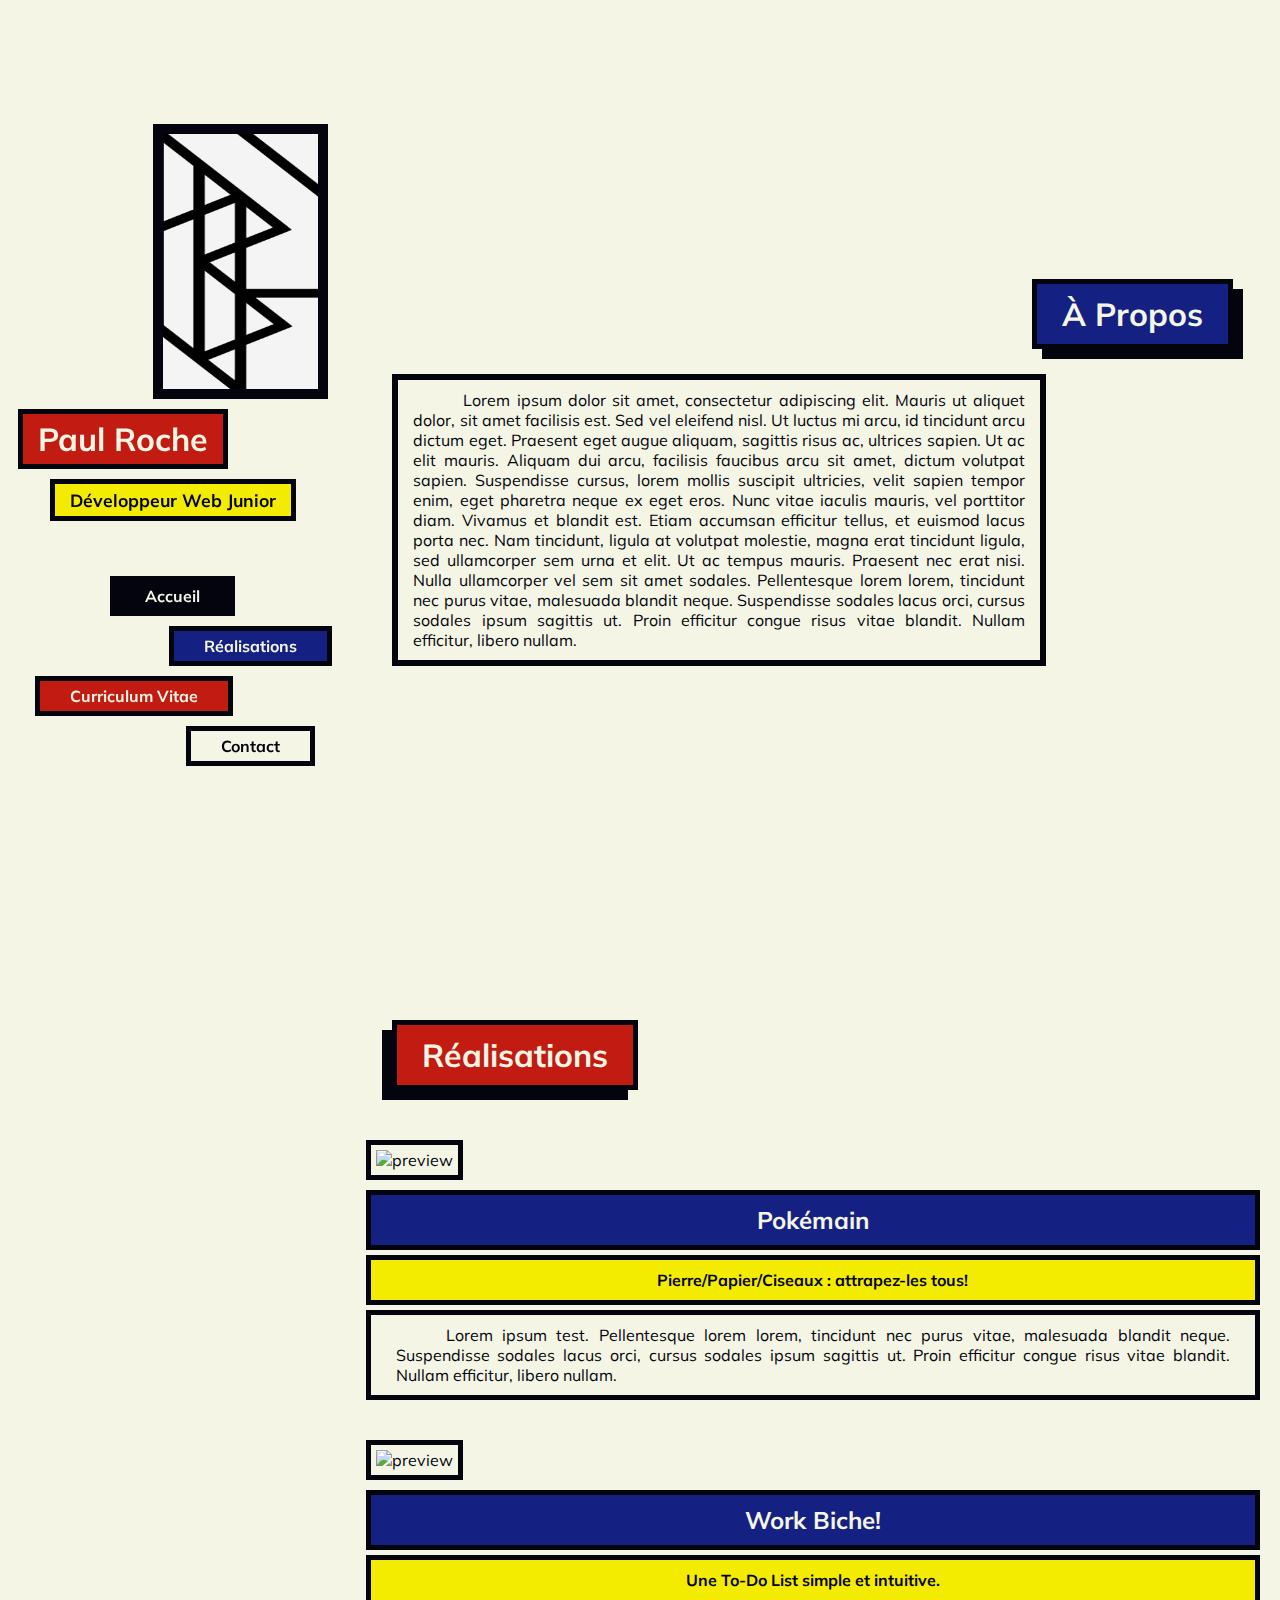
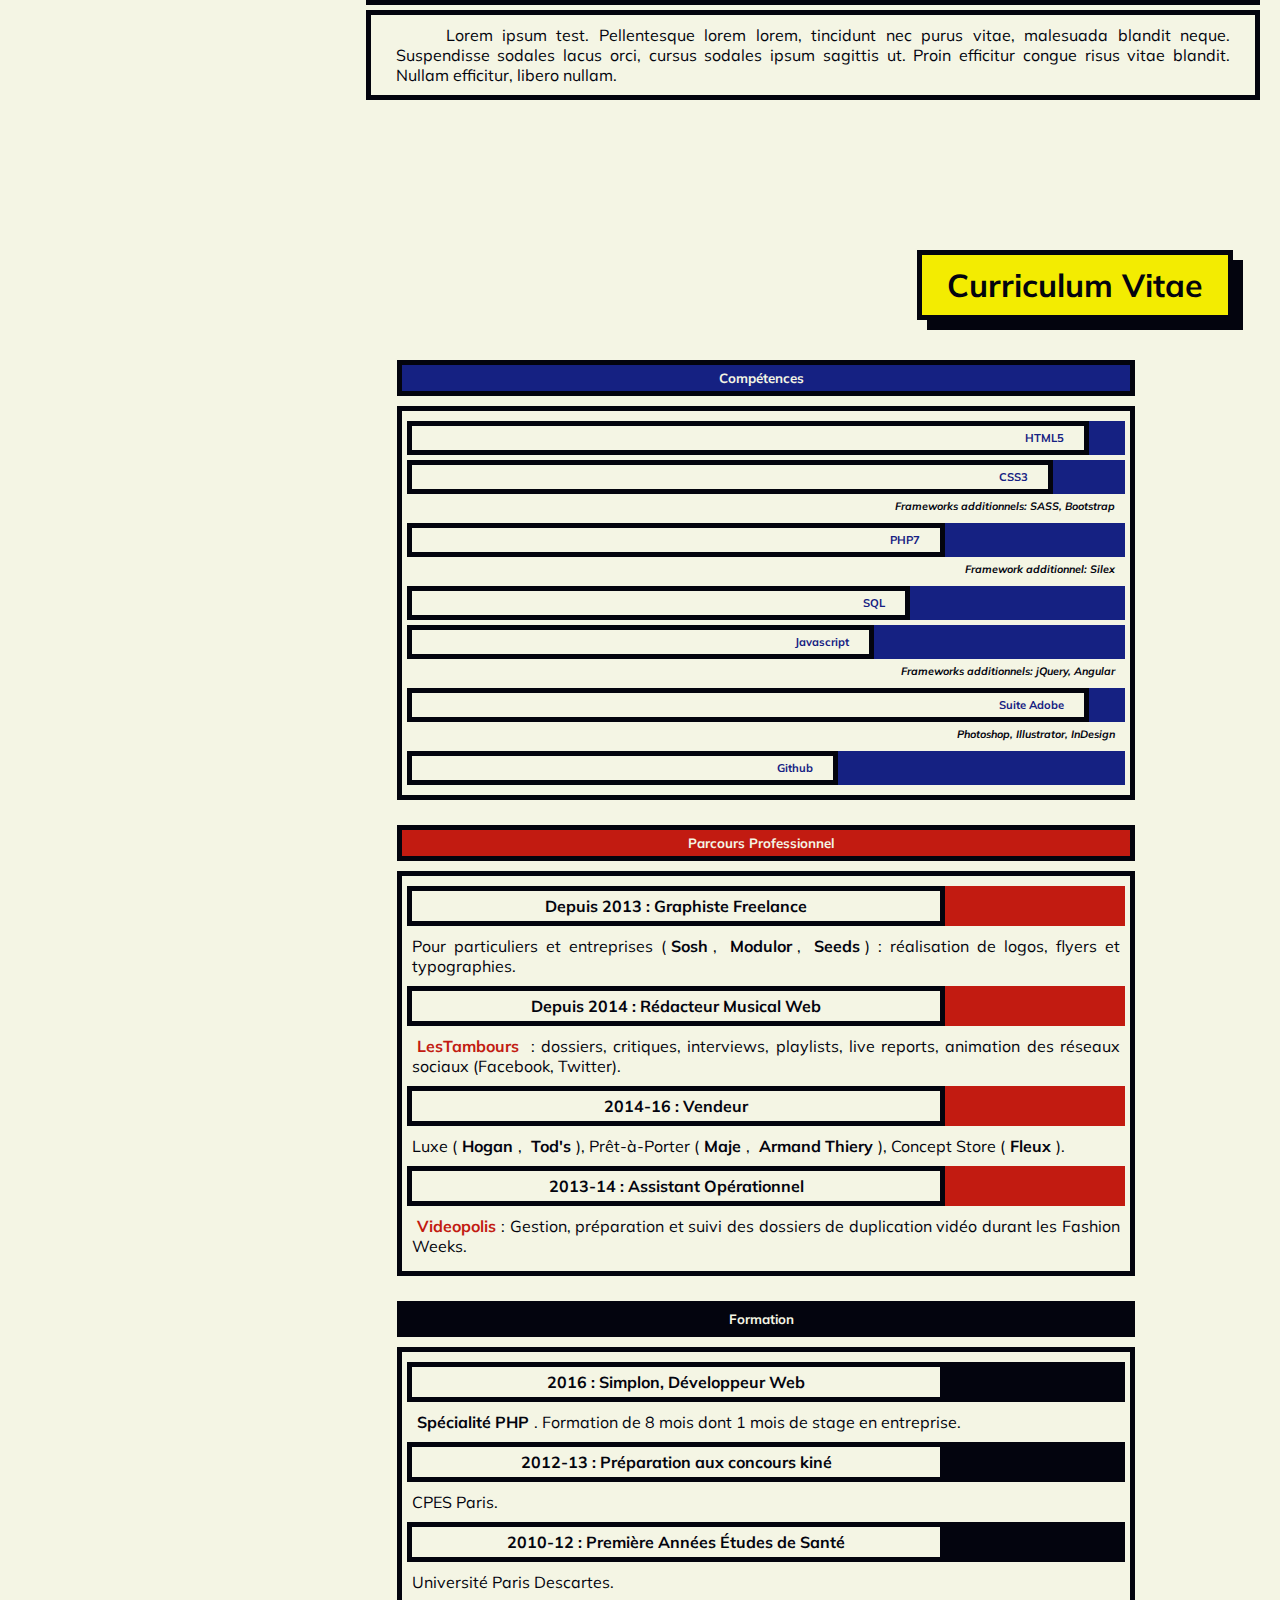
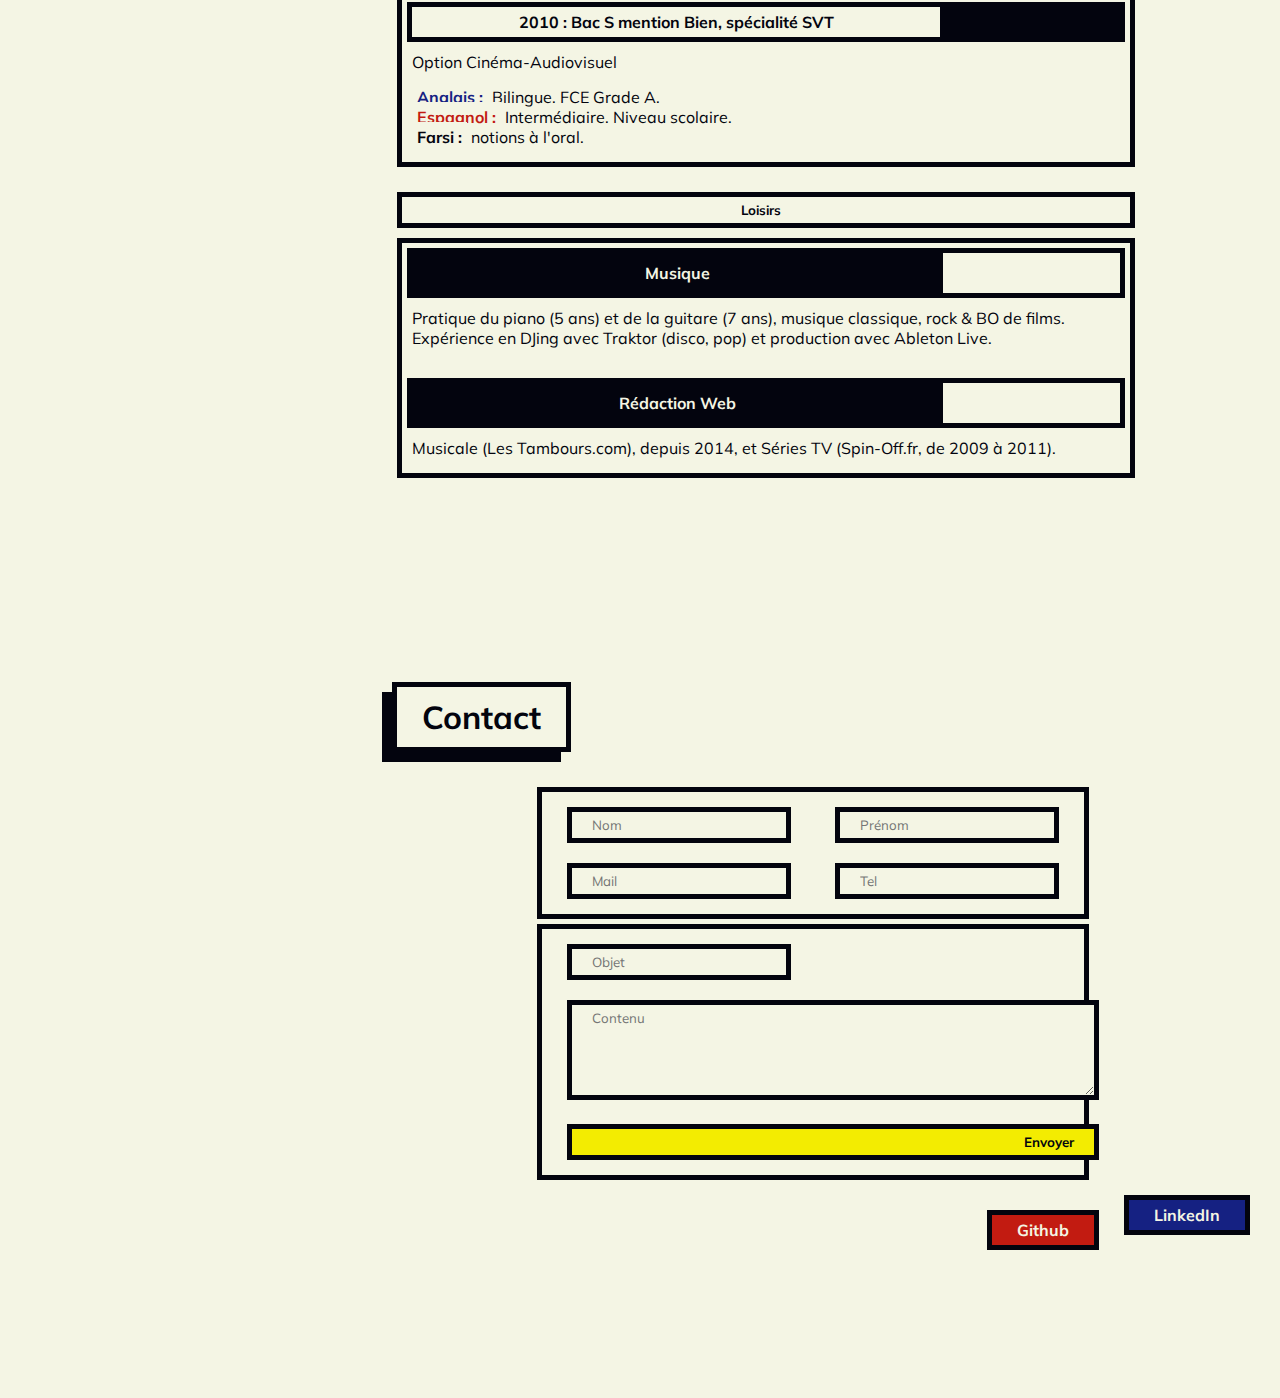
==== maquette.html @ a8075737 "maquette" ====
<!doctype html>
<html ng-app="">
<head>
  <meta charset="utf-8">
  <meta name="viewport" content="width=device-width, initial-scale=1.0">
  <title>Paul Roche - Développeur Web Junior</title>
  <link rel="stylesheet" type="text/css" href="style.css">
  <link href="https://fonts.googleapis.com/css?family=Muli" rel="stylesheet">
  <script src="https://ajax.googleapis.com/ajax/libs/angularjs/1.4.8/angular.min.js"></script>
  <script src="https://use.fontawesome.com/acd6178220.js"></script>
</head>

<body>
  <nav>
    <img src="logoplaceholder.jpg">
    <h1>Paul Roche</h1>
    <h2>Développeur Web Junior</h2>
    <ul>
      <li><a href="#edito">Accueil</a></li>
      <li><a href="#realisations">Réalisations</a></li>
      <li><a href="#cv">Curriculum Vitae</a></li>
      <li><a href="#contact">Contact</a></li>
    </ul>
    <ul id="mobile">
      <li ng-click="menu=!menu">Menu</li>
      <li ng-show="menu" ng-click="menu=!menu"><a href="#edito">Accueil</a></li>
      <li ng-show="menu" ng-click="menu=!menu"><a href="#realisations">Réalisations</a></li>
      <li ng-show="menu" ng-click="menu=!menu"><a href="#cv">Curriculum Vitae</a></li>
      <li ng-show="menu" ng-click="menu=!menu"><a href="#contact">Contact</a></li>
    </ul>
  </nav>

  <div id="edito">
    <h1>À Propos</h1>
    <p>
      Lorem ipsum dolor sit amet, consectetur adipiscing elit. Mauris ut aliquet dolor, sit amet facilisis est. Sed vel eleifend nisl. Ut luctus mi arcu, id tincidunt arcu dictum eget. Praesent eget augue aliquam, sagittis risus ac, ultrices sapien. Ut ac elit mauris. Aliquam dui arcu, facilisis faucibus arcu sit amet, dictum volutpat sapien. Suspendisse cursus, lorem mollis suscipit ultricies, velit sapien tempor enim, eget pharetra neque ex eget eros. Nunc vitae iaculis mauris, vel porttitor diam. Vivamus et blandit est. Etiam accumsan efficitur tellus, et euismod lacus porta nec. Nam tincidunt, ligula at volutpat molestie, magna erat tincidunt ligula, sed ullamcorper sem urna et elit. Ut ac tempus mauris. Praesent nec erat nisi. Nulla ullamcorper vel sem sit amet sodales. Pellentesque lorem lorem, tincidunt nec purus vitae, malesuada blandit neque. Suspendisse sodales lacus orci, cursus sodales ipsum sagittis ut. Proin efficitur congue risus vitae blandit. Nullam efficitur, libero nullam.
    </p>
  </div>

  <div id="realisations">
    <h1>Réalisations</h1>
    <section>
      <article ng-click="pokemain=!pokemain">
        <img src="../pokemain/gallery/logo.png" alt="preview">
        <h2>Pokémain</h2>
        <h4>Pierre/Papier/Ciseaux : attrapez-les tous!</h4>
        <p ng-show="pokemain">Lorem ipsum test. Pellentesque lorem lorem, tincidunt nec purus vitae, malesuada blandit neque. Suspendisse sodales lacus orci, cursus sodales ipsum sagittis ut. Proin efficitur congue risus vitae blandit. Nullam efficitur, libero nullam.</p>
      </article>
      <article ng-click="workbiche=!workbiche">
        <img src="../workbiche/style/logo.png" alt="preview">
        <h2>Work Biche!</h2>
        <h4>Une To-Do List simple et intuitive.</h4>
        <p ng-show="workbiche">Lorem ipsum test. Pellentesque lorem lorem, tincidunt nec purus vitae, malesuada blandit neque. Suspendisse sodales lacus orci, cursus sodales ipsum sagittis ut. Proin efficitur congue risus vitae blandit. Nullam efficitur, libero nullam.</p>
      </article>
    </section>
  </div>

  <div id="cv">
    <h1>Curriculum Vitae</h1>
    <section>
      <article id="competences">
        <button class="accordéon" ng-click="comp=!comp">
          Compétences <i class="fa fa-chevron-circle-down" aria-hidden="true"></i>
        </button>
        <div class="content" ng-show="comp">

          <div class="back"><p style="width:95%">HTML5</p></div>
          <div class="back"><p style="width:90%">CSS3</p></div>
          <h6><i>Frameworks additionnels: SASS, Bootstrap</i></h6>
          <div class="back"><p style="width:75%">PHP7</p></div>
          <h6><i>Framework additionnel: Silex</i></h6>
          <div class="back"><p style="width:70%">SQL</p></div>
          <div class="back"><p style="width:65%">Javascript</p></div>
          <h6><i>Frameworks additionnels: jQuery, Angular</i></h6>
          <div class="back"><p style="width:95%">Suite Adobe</p></div>
          <h6><i>Photoshop, Illustrator, InDesign</i></h6>
          <div class="back"><p style="width:60%">Github</p></div>

          <ul>
            <li>Maîtrise des tags et leur utilisation appropriée</li>
            <li>Gestion et mise en relation de bases de données</li>
            <li>Réalisation de mini jeux vidéos en Javascript</li>
            <li>Gestion des cookies et sessions</li>
            <li>Mise en place d'un CMS</li>
            <li>Design graphique : réalisation de logos et typographies</li>
            <li>Mise en place et suivi d'un cahier des charges</li>
          </ul>

        </div>
      </article>

      <article id="professionnel">
        <button class="accordéon" ng-click="parcpro=!parcpro">
          Parcours Professionnel <i class="fa fa-chevron-circle-down" aria-hidden="true"></i>
        </button>
        <div class="content" ng-show="parcpro">
          <div class="back"><h4>Depuis 2013 : Graphiste Freelance</h4></div>
          <p>Pour particuliers et entreprises (<b>Sosh</b>, <b>Modulor</b>, <b>Seeds</b>) : réalisation de logos, flyers et typographies.</p>
          <div class="back"><h4>Depuis 2014 : Rédacteur Musical Web</h4></div>
          <p><a>LesTambours</a> : dossiers, critiques, interviews, playlists, live reports, animation des réseaux sociaux (Facebook, Twitter).</p>
          <div class="back"><h4>2014-16 : Vendeur</h4></div>
          <p>Luxe (<b>Hogan</b>, <b>Tod's</b>), Prêt-à-Porter (<b>Maje</b>, <b>Armand Thiery</b>), Concept Store (<b>Fleux</b>).</p>
          <div class="back"><h4>2013-14 : Assistant Opérationnel</h4></div>
          <p><a>Videopolis</a>: Gestion, préparation et suivi des dossiers de duplication vidéo durant les Fashion Weeks.</p>
        </div>
      </article>

      <article id="formation">
        <button class="accordéon" ng-click="formation=!formation">
          Formation <i class="fa fa-chevron-circle-down" aria-hidden="true"></i>
        </button>
        <div class="content" ng-show="formation">
          <div class="back"><h4>2016 : Simplon, Développeur Web</h4></div>
          <p><b>Spécialité PHP</b>. Formation de 8 mois dont 1 mois de stage en entreprise.</p>
          <div class="back"><h4>2012-13 : Préparation aux concours kiné</h4></div>
          <p>CPES Paris.</p>
          <div class="back"><h4>2010-12 : Première Années Études de Santé</h4></div>
          <p>Université Paris Descartes.</p>
          <div class="back"><h4>2010 : Bac S mention Bien, spécialité SVT</h4></div>
          <p>Option Cinéma-Audiovisuel</p>

          <p>
            <b>Anglais :</b> Bilingue. FCE Grade A.</br>
            <b>Espagnol :</b> Intermédiaire. Niveau scolaire.</br>
            <b>Farsi :</b> notions à l'oral.
          </p>
        </div>
      </article>

      <article id="loisirs">
        <button class="accordéon" ng-click="divers=!divers">
          Loisirs <i class="fa fa-chevron-circle-down" aria-hidden="true"></i>
        </button>
        <div class="content" ng-show="divers">
          <div class="back"><h4>Musique</h4></div>
            <p>Pratique du piano (5 ans) et de la guitare (7 ans), musique classique, rock & BO de films. <br> Expérience en DJing avec Traktor (disco, pop) et production avec Ableton Live.</p>
          <br>
          <div class="back"><h4>Rédaction Web</h4></div>
            <p>Musicale (Les Tambours.com), depuis 2014, et Séries TV (Spin-Off.fr, de 2009 à 2011).</p>
        </div>
      </article>
    </section>
  </div>

  <div id="contact">
    <h1>Contact</h1>
    <form action="mailto:paulbh.roche@gmail.com" method="post">
      <fieldset>
        <input type="text" name="nom" placeholder="Nom">
        <input type="text" name="prenom" placeholder="Prénom">
        <br>
        <input type="text" name="mail" placeholder="Mail">
        <input type="text" name="tel" placeholder="Tel">
      </fieldset>
      <fieldset>
        <input type="text" name="objet" placeholder="Objet">
        <br>
        <textarea name="contenu" placeholder="Contenu" rows="5" required></textarea>
        <input type="submit" name="send" value="Envoyer">
      </fieldset>
    </form>
    <ul>
      <li><a href="https://github.com/paulbhr">Github</a></li>
      <li><a href="https://www.linkedin.com/in/paul-roche-a74265142/">LinkedIn</a></li>
    </ul>
  </div>
</body>
</html>
---- style.css ----
/* COLORS */
/* MAIN SETTINGS */
* {
  margin: 0;
  padding: 0;
  box-sizing: border-box;
  font-family: 'Muli', sans-serif;
  color: #03040E;
  text-align: justify;
  cursor: default; }

html {
  width: 100%;
  height: 100%; }

body {
  width: 100%;
  height: 100%;
  background: #F4F5E4; }

a {
  text-decoration: none;
  cursor: pointer; }

nav {
  position: fixed;
  height: 100%;
  width: 25%;
  display: flex;
  flex-direction: column;
  justify-content: center;
  align-items: center;
  text-align: justify;
  padding: 5px;
  margin-left: 1%; }
  nav * {
    border: 5px solid #03040E;
    margin: 5px 0px;
    padding: 5px 10px; }
  nav a {
    text-decoration: none;
    background: none;
    border: none;
    color: inherit;
    font-weight: bold; }
  nav img {
    height: 275px;
    width: 175px;
    padding: 0;
    margin-top: 0;
    margin-left: auto;
    border: 10px solid; }
  nav h1, nav h2 {
    text-align: center;
    padding: 5px 15px; }
  nav h1 {
    background: #C21B11;
    color: #F4F5E4;
    margin-right: auto; }
  nav h2 {
    background: #F3EC01;
    color: #03040E;
    font-size: 1.1em;
    margin-bottom: 50px; }
  nav ul {
    width: 100%;
    list-style: none;
    background: none;
    border: none;
    padding: 0;
    margin: 0;
    display: flex;
    flex-direction: column;
    align-items: center;
    justify-content: center;
    margin-bottom: 5px; }
    nav ul li {
      cursor: pointer;
      padding: 5px 20px; }
    nav ul li:hover {
      box-shadow: -5px 5px #03040E;
      transition: 0.1s; }
    nav ul li:nth-of-type(4n+1) {
      background: #03040E;
      color: #F4F5E4;
      margin-left: auto;
      margin-right: auto; }
    nav ul li:nth-of-type(4n+2) {
      background: #152182;
      color: #F4F5E4;
      margin-left: 50%; }
    nav ul li:nth-of-type(4n+3) {
      background: #C21B11;
      color: #F4F5E4;
      margin-right: 25%; }
    nav ul li:nth-of-type(4n+4) {
      background: #F4F5E4;
      color: #03040E;
      margin-left: 50%; }
  nav #mobile {
    display: none; }

div {
  min-height: 100%;
  margin-left: 27%; }
  div * {
    background: #F4F5E4;
    border: 5px solid #03040E;
    margin: 5px 0px;
    padding: 5px; }
  div h1 {
    margin-top: 50px; }

#edito {
  display: flex;
  flex-direction: column;
  justify-content: center;
  align-items: center;
  flex-wrap: wrap; }
  #edito h1 {
    margin-right: 5%;
    margin-left: auto;
    margin-bottom: 20px;
    padding: 10px 25px;
    background: #152182;
    color: #F4F5E4;
    box-shadow: 10px 10px #03040E; }
  #edito p {
    margin-right: 25%;
    margin-left: 5%;
    padding: 10px 15px;
    border: 6px solid #03040E;
    text-indent: 50px; }

#realisations {
  display: flex;
  flex-direction: column;
  justify-content: center;
  align-items: center;
  flex-wrap: wrap; }
  #realisations h1 {
    margin-left: 5%;
    margin-right: auto;
    padding: 10px 25px;
    background: #C21B11;
    color: #F4F5E4;
    margin-bottom: 20px;
    box-shadow: -10px 10px #03040E; }
  #realisations section {
    display: flex;
    flex-wrap: wrap;
    justify-content: space-between;
    border: none;
    padding: none; }
  #realisations article {
    border: none;
    padding: 10px 15px; }
    #realisations article * {
      cursor: pointer; }
    #realisations article h2 {
      padding: 10px 25px;
      background: #152182;
      color: #F4F5E4;
      text-align: center; }
    #realisations article h4 {
      padding: 10px 15px;
      background: #F3EC01;
      text-align: center; }
    #realisations article img {
      height: 200px;
      width: 100%;
      object-fit: contain; }
    #realisations article p {
      padding: 10px 25px;
      text-indent: 50px; }

#cv {
  display: flex;
  flex-direction: column;
  justify-content: center;
  flex-wrap: wrap; }
  #cv h1 {
    text-align: center;
    margin-left: auto;
    margin-right: 5%;
    padding: 10px 25px;
    background: #F3EC01;
    margin-bottom: 20px;
    box-shadow: 10px 10px #03040E; }
  #cv section {
    margin-left: 5%;
    margin-right: 15%;
    padding: 0;
    border: none; }
    #cv section article {
      display: flex;
      flex-direction: column;
      text-align: justify;
      border: none; }
      #cv section article div {
        min-height: 0; }
        #cv section article div * {
          border: none; }
      #cv section article .back {
        margin: 0;
        padding: 0;
        background: #152182;
        border: none; }
        #cv section article .back p {
          text-align: right;
          padding-right: 20px;
          border: 5px solid #03040E;
          font-size: 0.7em;
          color: #152182;
          font-weight: bold; }
      #cv section article ul {
        display: none; }
      #cv section article h6 {
        text-align: right;
        margin-top: 0;
        padding-top: 0; }
      #cv section article button {
        text-align: center;
        font-weight: bold;
        cursor: pointer; }
        #cv section article button i {
          border: none;
          background: inherit;
          color: inherit; }
    #cv section #competences button {
      background: #152182;
      color: #F4F5E4; }
    #cv section #professionnel button {
      background: #C21B11;
      color: #F4F5E4; }
    #cv section #professionnel h4 {
      border: 5px solid #03040E;
      width: 75%;
      text-align: center;
      background: #F4F5E4;
      color: #03040E; }
    #cv section #professionnel .back {
      width: 100%;
      background: #C21B11; }
    #cv section #professionnel a {
      color: #C21B11;
      font-weight: bold; }
    #cv section #formation button {
      background: #03040E;
      color: #F4F5E4; }
    #cv section #formation h4 {
      border: 5px solid #03040E;
      width: 75%;
      text-align: center;
      background: #F4F5E4;
      color: #03040E; }
    #cv section #formation .back {
      width: 100%;
      background: #03040E; }
    #cv section #formation p:last-of-type b:nth-of-type(1) {
      color: #152182; }
    #cv section #formation p:last-of-type b:nth-of-type(2) {
      color: #C21B11; }
    #cv section #loisirs h4 {
      border: 5px solid #03040E;
      width: 75%;
      text-align: center;
      background: #03040E;
      color: #F4F5E4;
      margin-top: 0;
      margin-bottom: 0; }
    #cv section #loisirs .back {
      border: 5px solid #03040E;
      padding-top: 0;
      padding-bottom: 0;
      width: 100%;
      background: #F4F5E4; }

#contact {
  display: flex;
  flex-direction: column;
  justify-content: center;
  align-items: center;
  flex-wrap: wrap; }
  #contact h1 {
    margin-left: 5%;
    margin-right: auto;
    margin-bottom: 20px;
    padding: 10px 25px;
    border: 5px solid #03040E;
    box-shadow: -10px 10px #03040E; }
  #contact form {
    border: none;
    margin-left: 5%;
    margin-right: 5%; }
    #contact form input {
      cursor: text; }
    #contact form fieldset * {
      margin: 10px 20px;
      padding: 5px 20px; }
    #contact form fieldset:last-of-type textarea {
      width: 100%;
      box-shadow: none;
      cursor: text; }
    #contact form fieldset:last-of-type textarea:hover {
      box-shadow: 5px 5px #03040E;
      transition: 0.1s; }
    #contact form fieldset:last-of-type input:last-of-type {
      width: 100%;
      text-align: right;
      font-weight: bold;
      background: #F3EC01;
      cursor: pointer; }
    #contact form input:hover {
      box-shadow: 5px 5px #03040E;
      transition: 0.1s; }
  #contact ul {
    align-self: flex-end;
    border: none; }
    #contact ul li {
      display: inline;
      cursor: pointer;
      padding: 5px 20px; }
      #contact ul li a {
        border: none;
        background: inherit;
        color: inherit;
        font-weight: bold; }
    #contact ul li:hover {
      box-shadow: -5px 5px #03040E;
      transition: 0.1s; }
    #contact ul li:first-of-type {
      margin-right: 25px;
      float: left;
      color: #F4F5E4;
      background: #C21B11; }
    #contact ul li:last-of-type {
      margin-right: 25px;
      color: #F4F5E4;
      background: #152182; }

@media all and (orientation: portrait) {
  * {
    max-width: 100%; }

  nav {
    position: static;
    width: auto;
    height: 100%;
    margin-right: 5%;
    margin-left: 5%;
    justify-content: flex-end;
    margin-bottom: 50px; }
    nav ul:first-of-type {
      display: none; }
    nav #mobile {
      display: block;
      position: fixed;
      top: 0;
      left: 0;
      max-width: 100%; }
      nav #mobile li {
        font-weight: bold;
        align-self: stretch;
        margin-top: 0;
        margin-bottom: 5px;
        padding: 5px;
        text-align: center;
        border: 5px solid #03040E; }
      nav #mobile li:nth-of-type(4n+1) {
        margin-left: 0;
        margin-right: 0; }
      nav #mobile li:nth-of-type(4n+2) {
        margin-left: 0;
        margin-right: 0; }
      nav #mobile li:nth-of-type(4n+3) {
        margin-left: 0;
        margin-right: 0; }
      nav #mobile li:nth-of-type(4n+4) {
        margin-left: 0;
        margin-right: 0; }

  div {
    margin-left: 0; }

  #edito p {
    margin-right: 5%; }

  #edito {
    margin-bottom: 50px; }

  #realisations article {
    width: 100%; } }

/*# sourceMappingURL=style.css.map */
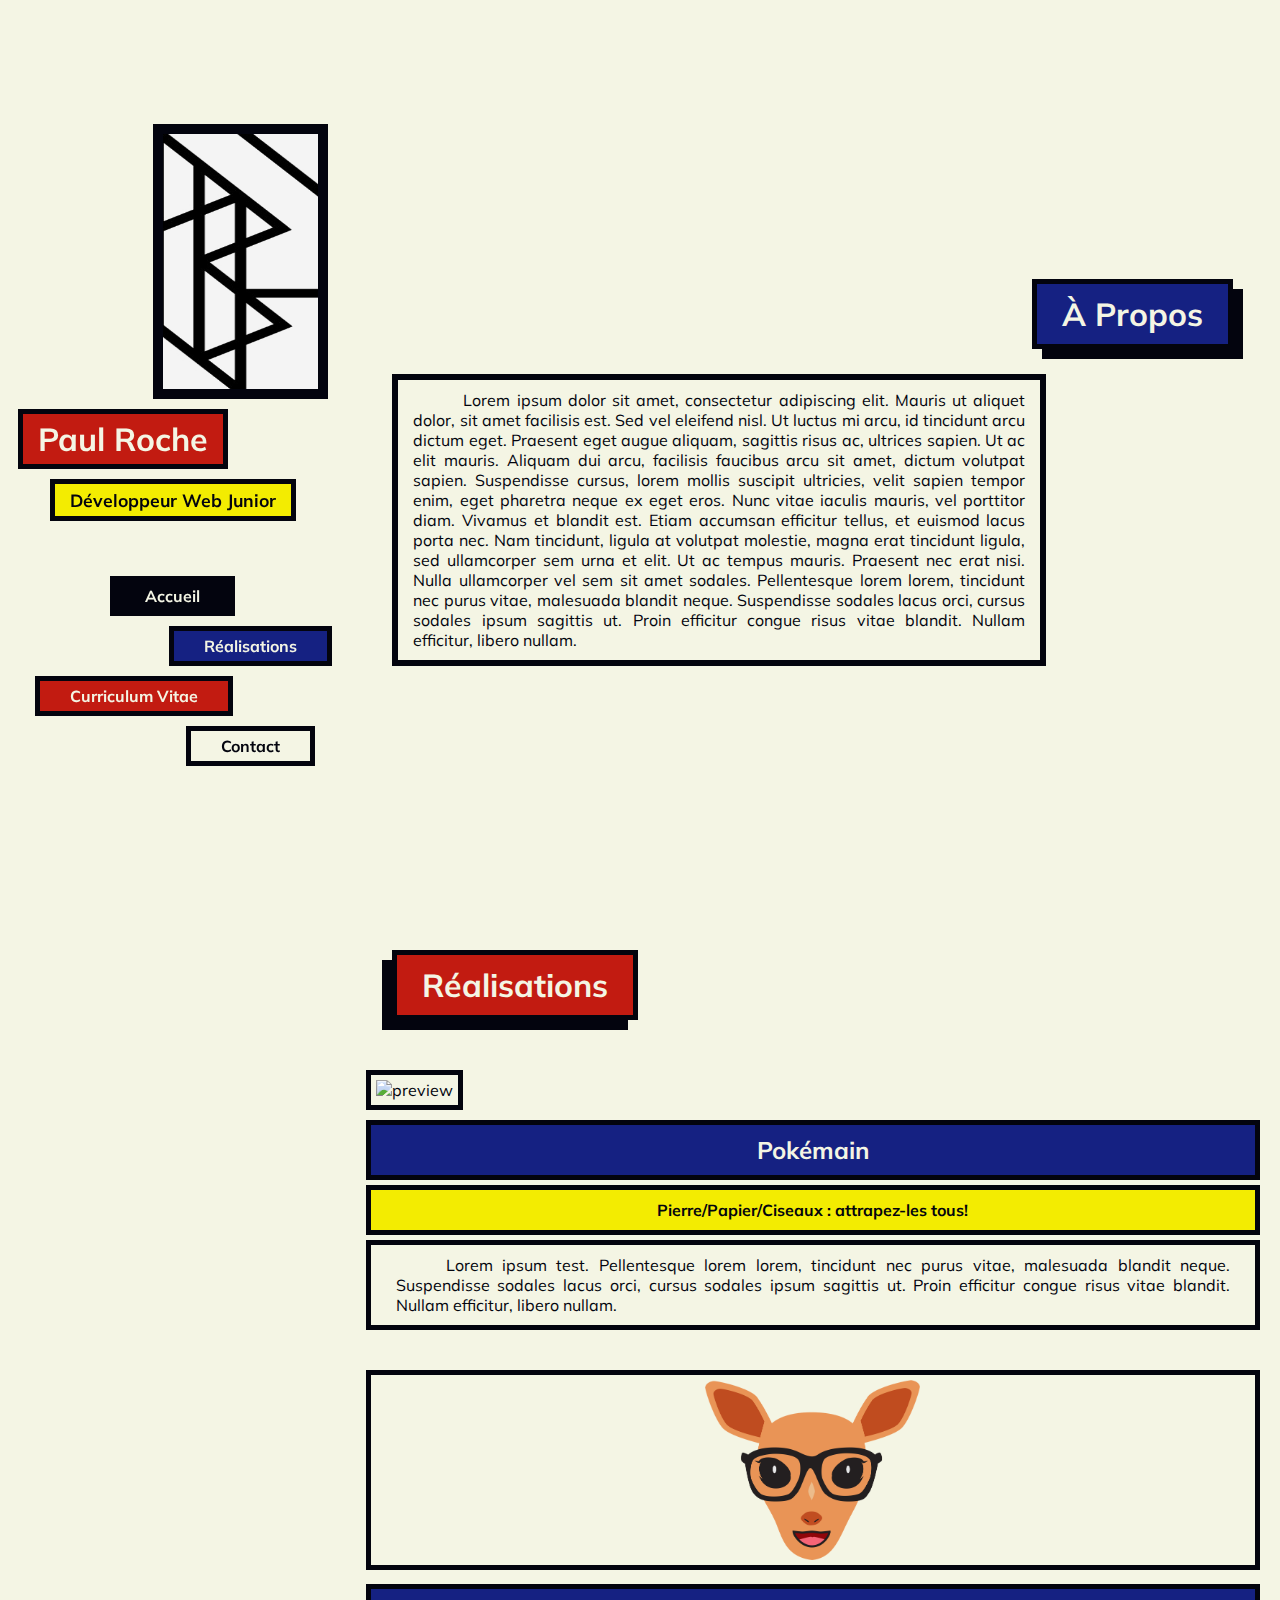
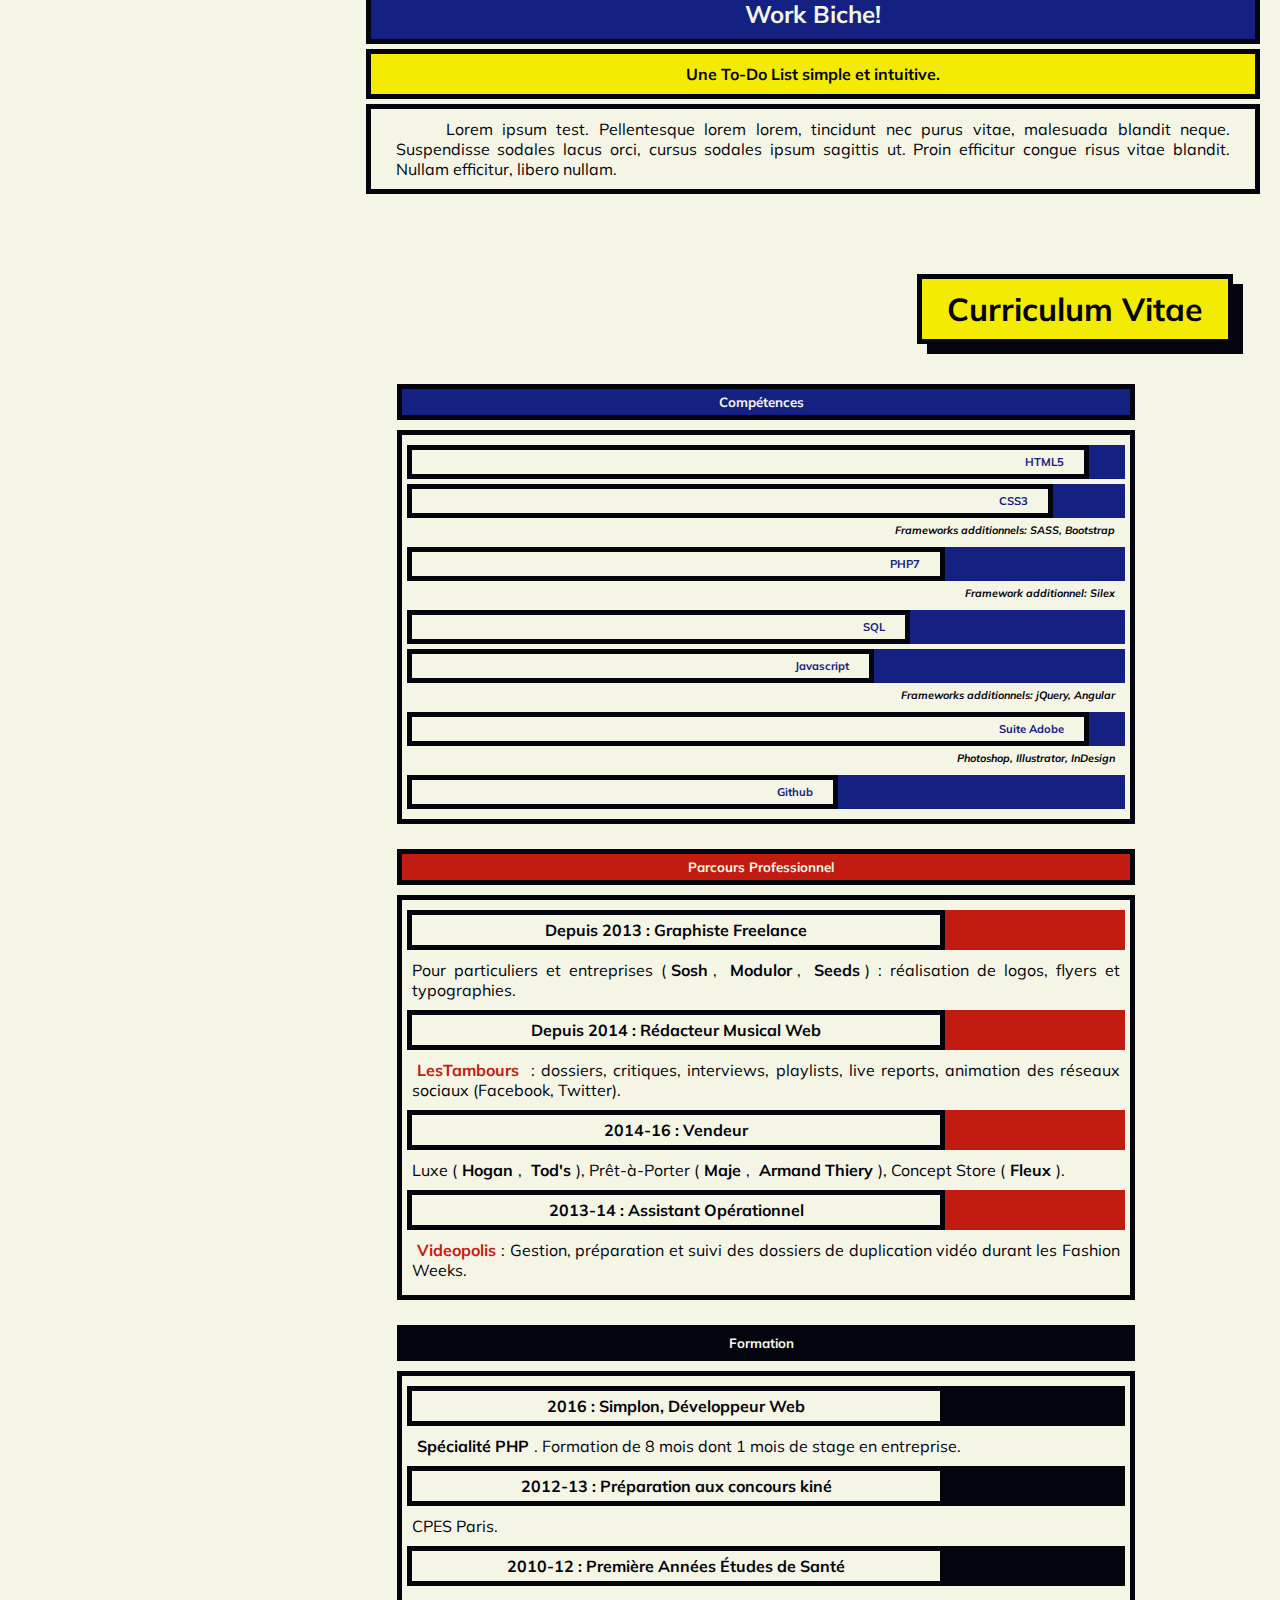
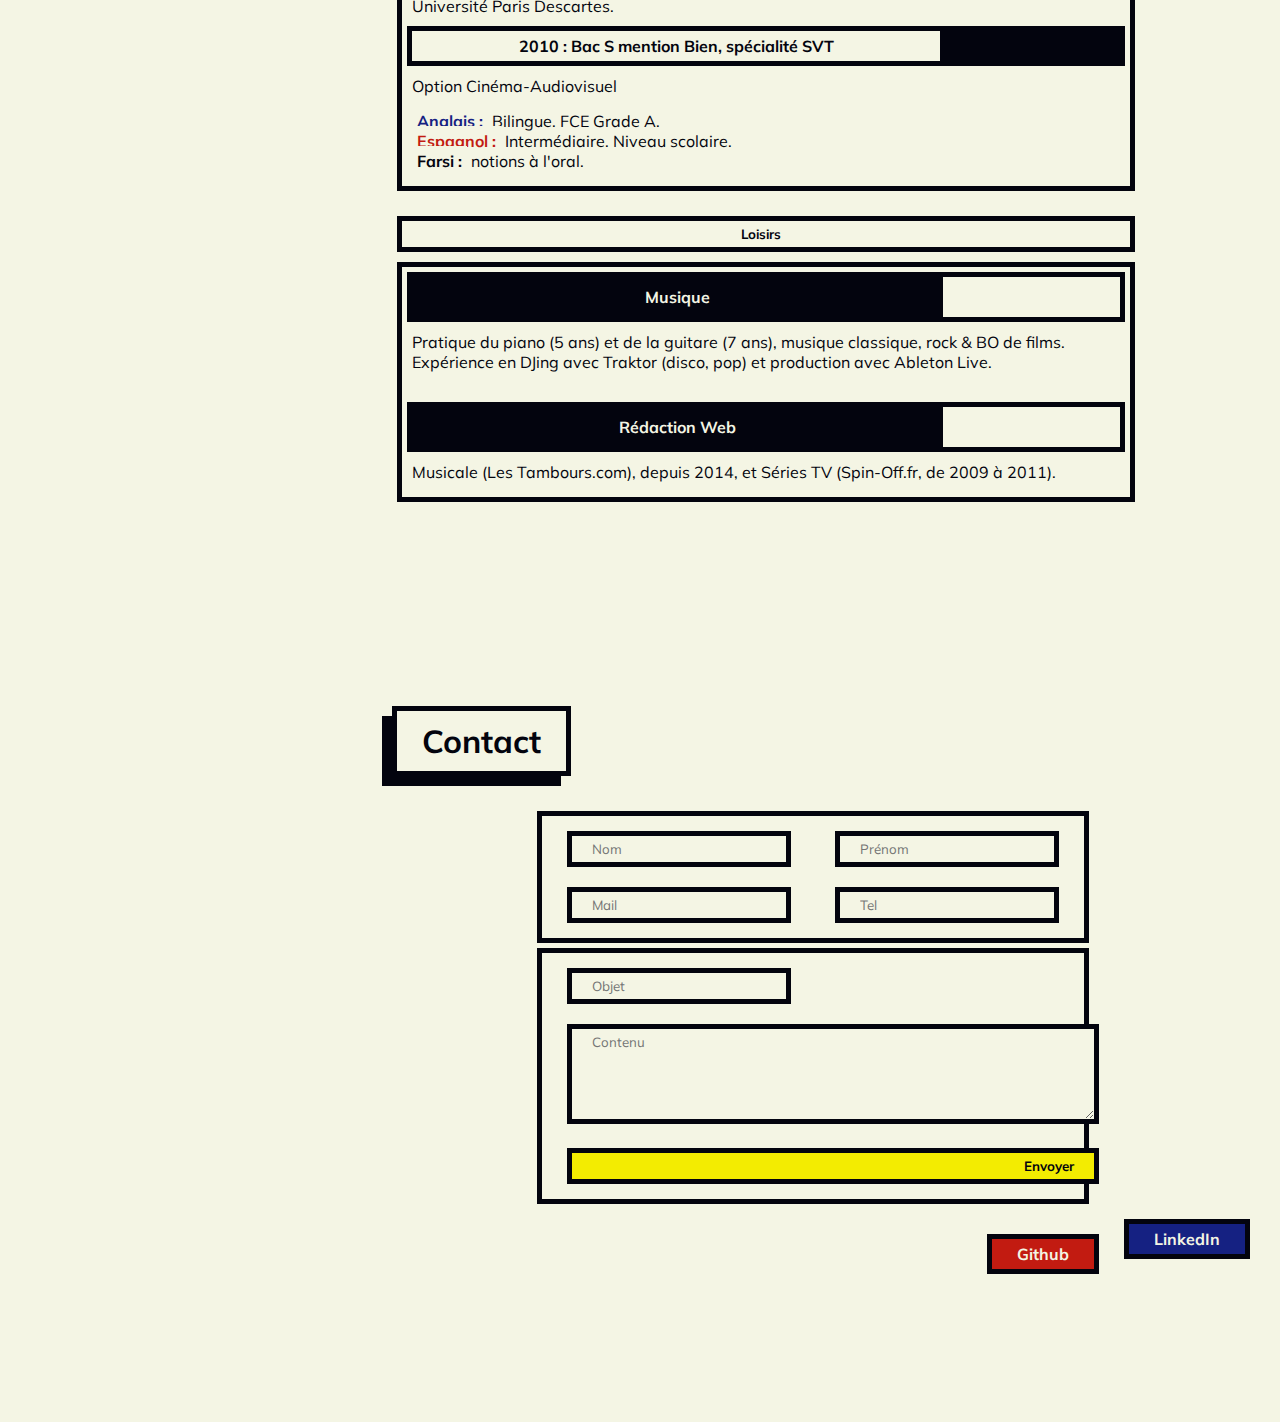
==== commit b6d8baf0: "maquette" ====
--- a/maquette.html
+++ b/maquette.html
@@ -47,7 +47,7 @@
         <p ng-show="pokemain">Lorem ipsum test. Pellentesque lorem lorem, tincidunt nec purus vitae, malesuada blandit neque. Suspendisse sodales lacus orci, cursus sodales ipsum sagittis ut. Proin efficitur congue risus vitae blandit. Nullam efficitur, libero nullam.</p>
       </article>
       <article ng-click="workbiche=!workbiche">
-        <img src="../workbiche/style/logo.png" alt="preview">
+        <img src="logo.png" alt="preview">
         <h2>Work Biche!</h2>
         <h4>Une To-Do List simple et intuitive.</h4>
         <p ng-show="workbiche">Lorem ipsum test. Pellentesque lorem lorem, tincidunt nec purus vitae, malesuada blandit neque. Suspendisse sodales lacus orci, cursus sodales ipsum sagittis ut. Proin efficitur congue risus vitae blandit. Nullam efficitur, libero nullam.</p>
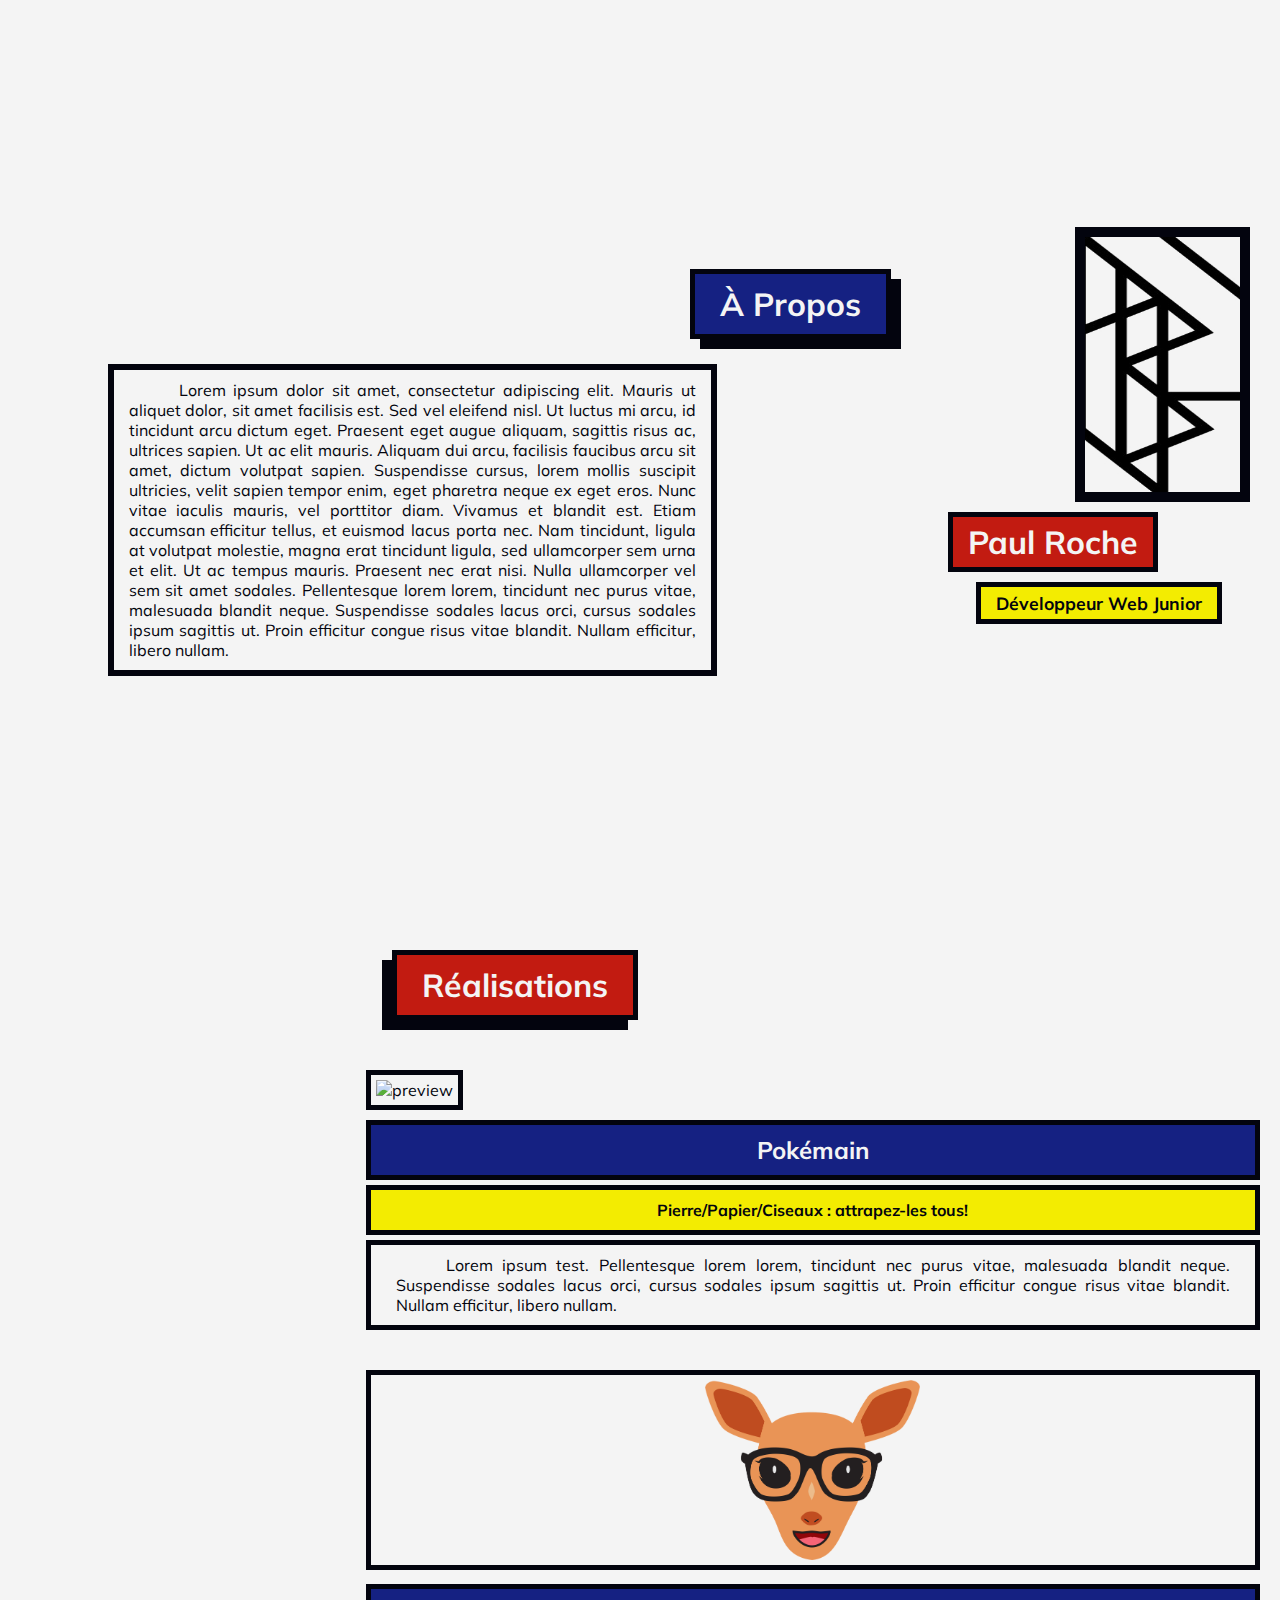
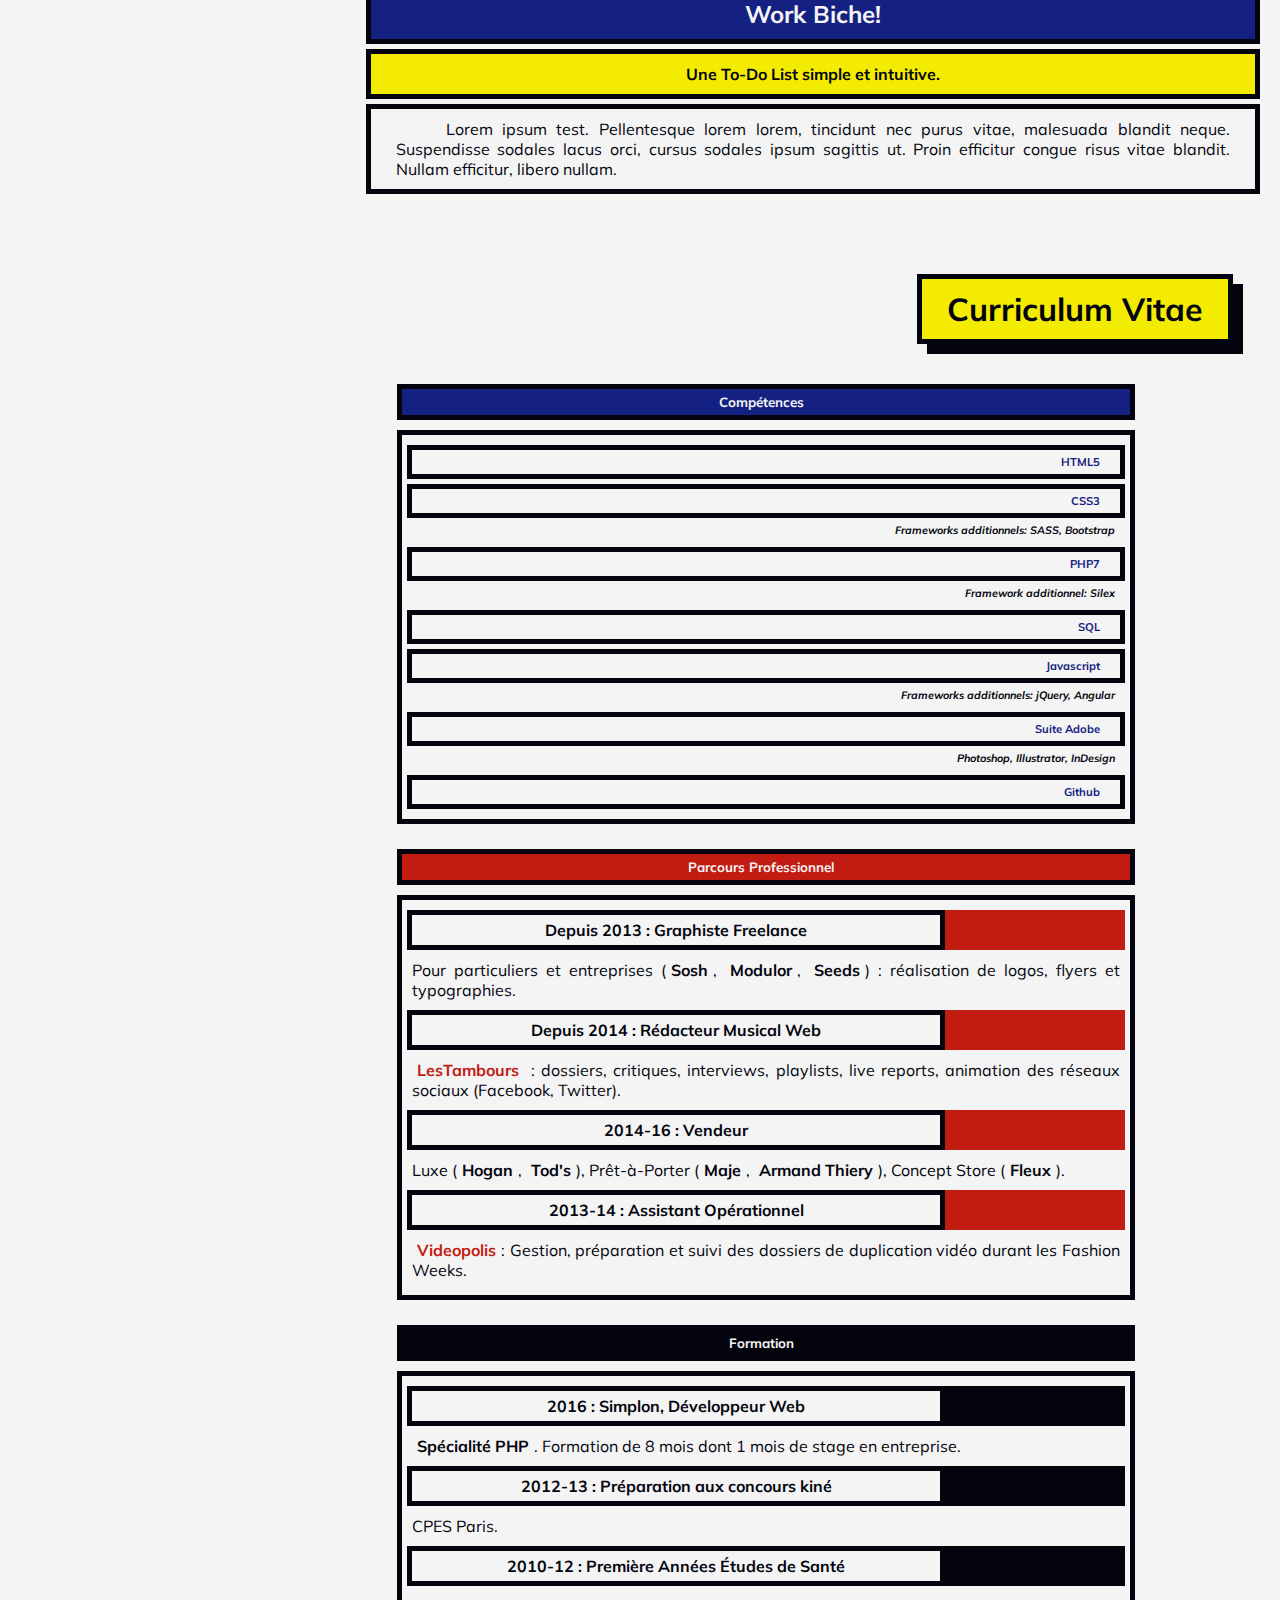
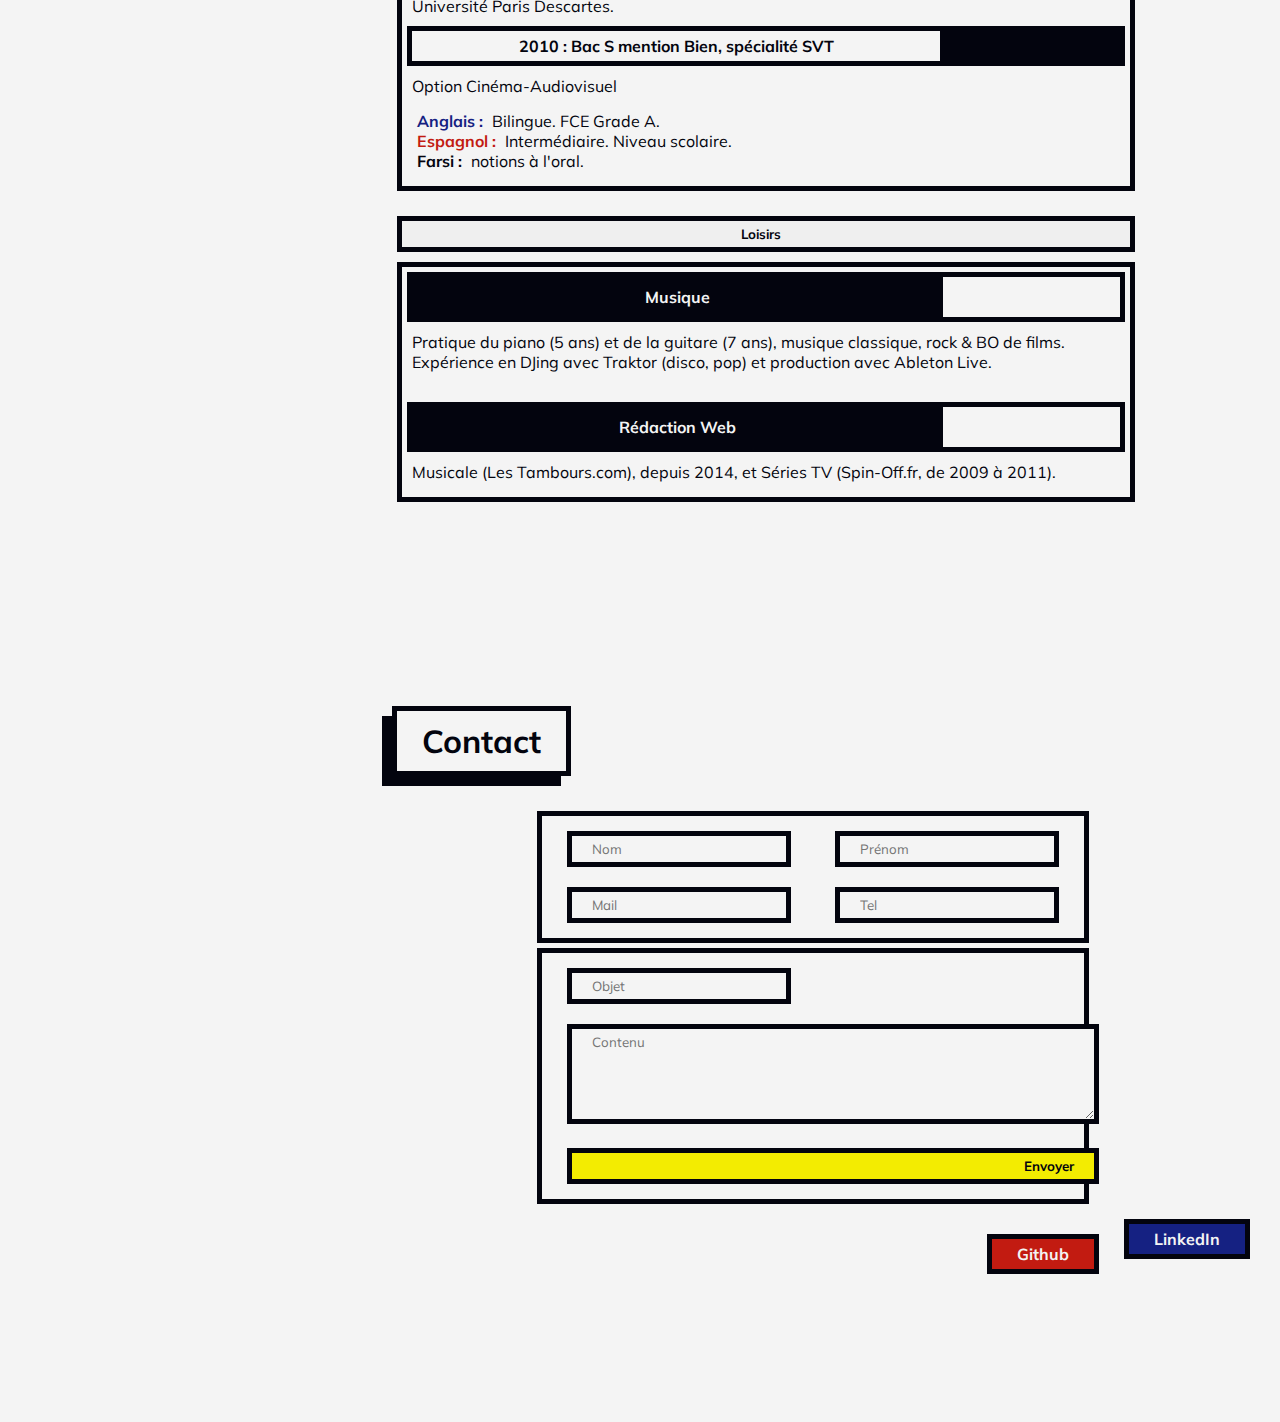
==== commit 9f9dd170: "maquette script" ====
--- a/maquette.html
+++ b/maquette.html
@@ -11,11 +11,11 @@
 </head>
 
 <body>
-  <nav>
+  <nav id="nav">
     <img src="logoplaceholder.jpg">
     <h1>Paul Roche</h1>
     <h2>Développeur Web Junior</h2>
-    <ul>
+    <ul id="web">
       <li><a href="#edito">Accueil</a></li>
       <li><a href="#realisations">Réalisations</a></li>
       <li><a href="#cv">Curriculum Vitae</a></li>
@@ -32,7 +32,7 @@
 
   <div id="edito">
     <h1>À Propos</h1>
-    <p>
+    <p id="editop">
       Lorem ipsum dolor sit amet, consectetur adipiscing elit. Mauris ut aliquet dolor, sit amet facilisis est. Sed vel eleifend nisl. Ut luctus mi arcu, id tincidunt arcu dictum eget. Praesent eget augue aliquam, sagittis risus ac, ultrices sapien. Ut ac elit mauris. Aliquam dui arcu, facilisis faucibus arcu sit amet, dictum volutpat sapien. Suspendisse cursus, lorem mollis suscipit ultricies, velit sapien tempor enim, eget pharetra neque ex eget eros. Nunc vitae iaculis mauris, vel porttitor diam. Vivamus et blandit est. Etiam accumsan efficitur tellus, et euismod lacus porta nec. Nam tincidunt, ligula at volutpat molestie, magna erat tincidunt ligula, sed ullamcorper sem urna et elit. Ut ac tempus mauris. Praesent nec erat nisi. Nulla ullamcorper vel sem sit amet sodales. Pellentesque lorem lorem, tincidunt nec purus vitae, malesuada blandit neque. Suspendisse sodales lacus orci, cursus sodales ipsum sagittis ut. Proin efficitur congue risus vitae blandit. Nullam efficitur, libero nullam.
     </p>
   </div>
@@ -59,22 +59,22 @@
     <h1>Curriculum Vitae</h1>
     <section>
       <article id="competences">
-        <button class="accordéon" ng-click="comp=!comp">
+        <button ng-click="comp=!comp" onclick="progress()">
           Compétences <i class="fa fa-chevron-circle-down" aria-hidden="true"></i>
         </button>
         <div class="content" ng-show="comp">
 
-          <div class="back"><p style="width:95%">HTML5</p></div>
-          <div class="back"><p style="width:90%">CSS3</p></div>
+          <div class="back"><p class="95">HTML5</p></div>
+          <div class="back"><p class="90">CSS3</p></div>
           <h6><i>Frameworks additionnels: SASS, Bootstrap</i></h6>
-          <div class="back"><p style="width:75%">PHP7</p></div>
+          <div class="back"><p class="75">PHP7</p></div>
           <h6><i>Framework additionnel: Silex</i></h6>
-          <div class="back"><p style="width:70%">SQL</p></div>
-          <div class="back"><p style="width:65%">Javascript</p></div>
+          <div class="back"><p class="70">SQL</p></div>
+          <div class="back"><p class="65">Javascript</p></div>
           <h6><i>Frameworks additionnels: jQuery, Angular</i></h6>
-          <div class="back"><p style="width:95%">Suite Adobe</p></div>
+          <div class="back"><p class="95">Suite Adobe</p></div>
           <h6><i>Photoshop, Illustrator, InDesign</i></h6>
-          <div class="back"><p style="width:60%">Github</p></div>
+          <div class="back"><p class="60">Github</p></div>
 
           <ul>
             <li>Maîtrise des tags et leur utilisation appropriée</li>
@@ -165,4 +165,5 @@
     </ul>
   </div>
 </body>
+<script src="script.js"></script>
 </html>
--- a/style.css
+++ b/style.css
@@ -16,7 +16,7 @@
 body {
   width: 100%;
   height: 100%;
-  background: #F4F5E4; }
+  background: #F4F4F4; }
 
 a {
   text-decoration: none;
@@ -24,6 +24,9 @@
 
 nav {
   position: fixed;
+  background: #F4F4F4;
+  z-index: 1;
+  right: 25px;
   height: 100%;
   width: 25%;
   display: flex;
@@ -32,7 +35,7 @@
   align-items: center;
   text-align: justify;
   padding: 5px;
-  margin-left: 1%; }
+  padding-left: 1%; }
   nav * {
     border: 5px solid #03040E;
     margin: 5px 0px;
@@ -55,7 +58,7 @@
     padding: 5px 15px; }
   nav h1 {
     background: #C21B11;
-    color: #F4F5E4;
+    color: #F4F4F4;
     margin-right: auto; }
   nav h2 {
     background: #F3EC01;
@@ -64,12 +67,12 @@
     margin-bottom: 50px; }
   nav ul {
     width: 100%;
+    display: none;
     list-style: none;
     background: none;
     border: none;
     padding: 0;
     margin: 0;
-    display: flex;
     flex-direction: column;
     align-items: center;
     justify-content: center;
@@ -82,19 +85,19 @@
       transition: 0.1s; }
     nav ul li:nth-of-type(4n+1) {
       background: #03040E;
-      color: #F4F5E4;
+      color: #F4F4F4;
       margin-left: auto;
       margin-right: auto; }
     nav ul li:nth-of-type(4n+2) {
       background: #152182;
-      color: #F4F5E4;
+      color: #F4F4F4;
       margin-left: 50%; }
     nav ul li:nth-of-type(4n+3) {
       background: #C21B11;
-      color: #F4F5E4;
+      color: #F4F4F4;
       margin-right: 25%; }
     nav ul li:nth-of-type(4n+4) {
-      background: #F4F5E4;
+      background: #F4F4F4;
       color: #03040E;
       margin-left: 50%; }
   nav #mobile {
@@ -104,7 +107,6 @@
   min-height: 100%;
   margin-left: 27%; }
   div * {
-    background: #F4F5E4;
     border: 5px solid #03040E;
     margin: 5px 0px;
     padding: 5px; }
@@ -112,6 +114,9 @@
     margin-top: 50px; }
 
 #edito {
+  position: relative;
+  margin-left: 5%;
+  margin-right: 27%;
   display: flex;
   flex-direction: column;
   justify-content: center;
@@ -123,7 +128,7 @@
     margin-bottom: 20px;
     padding: 10px 25px;
     background: #152182;
-    color: #F4F5E4;
+    color: #F4F4F4;
     box-shadow: 10px 10px #03040E; }
   #edito p {
     margin-right: 25%;
@@ -133,6 +138,7 @@
     text-indent: 50px; }
 
 #realisations {
+  position: relative;
   display: flex;
   flex-direction: column;
   justify-content: center;
@@ -143,7 +149,7 @@
     margin-right: auto;
     padding: 10px 25px;
     background: #C21B11;
-    color: #F4F5E4;
+    color: #F4F4F4;
     margin-bottom: 20px;
     box-shadow: -10px 10px #03040E; }
   #realisations section {
@@ -160,7 +166,7 @@
     #realisations article h2 {
       padding: 10px 25px;
       background: #152182;
-      color: #F4F5E4;
+      color: #F4F4F4;
       text-align: center; }
     #realisations article h4 {
       padding: 10px 15px;
@@ -229,15 +235,17 @@
           color: inherit; }
     #cv section #competences button {
       background: #152182;
-      color: #F4F5E4; }
+      color: #F4F4F4; }
+    #cv section #competences p {
+      background: #F4F4F4; }
     #cv section #professionnel button {
       background: #C21B11;
-      color: #F4F5E4; }
+      color: #F4F4F4; }
     #cv section #professionnel h4 {
       border: 5px solid #03040E;
       width: 75%;
       text-align: center;
-      background: #F4F5E4;
+      background: #F4F4F4;
       color: #03040E; }
     #cv section #professionnel .back {
       width: 100%;
@@ -247,12 +255,12 @@
       font-weight: bold; }
     #cv section #formation button {
       background: #03040E;
-      color: #F4F5E4; }
+      color: #F4F4F4; }
     #cv section #formation h4 {
       border: 5px solid #03040E;
       width: 75%;
       text-align: center;
-      background: #F4F5E4;
+      background: #F4F4F4;
       color: #03040E; }
     #cv section #formation .back {
       width: 100%;
@@ -266,7 +274,7 @@
       width: 75%;
       text-align: center;
       background: #03040E;
-      color: #F4F5E4;
+      color: #F4F4F4;
       margin-top: 0;
       margin-bottom: 0; }
     #cv section #loisirs .back {
@@ -274,7 +282,7 @@
       padding-top: 0;
       padding-bottom: 0;
       width: 100%;
-      background: #F4F5E4; }
+      background: #F4F4F4; }
 
 #contact {
   display: flex;
@@ -294,14 +302,16 @@
     margin-left: 5%;
     margin-right: 5%; }
     #contact form input {
-      cursor: text; }
+      cursor: text;
+      background: #F4F4F4; }
     #contact form fieldset * {
       margin: 10px 20px;
       padding: 5px 20px; }
     #contact form fieldset:last-of-type textarea {
       width: 100%;
       box-shadow: none;
-      cursor: text; }
+      cursor: text;
+      background: #F4F4F4; }
     #contact form fieldset:last-of-type textarea:hover {
       box-shadow: 5px 5px #03040E;
       transition: 0.1s; }
@@ -332,16 +342,22 @@
     #contact ul li:first-of-type {
       margin-right: 25px;
       float: left;
-      color: #F4F5E4;
+      color: #F4F4F4;
       background: #C21B11; }
     #contact ul li:last-of-type {
       margin-right: 25px;
-      color: #F4F5E4;
+      color: #F4F4F4;
       background: #152182; }
 
 @media all and (orientation: portrait) {
+  body {
+    max-width: 100%; }
+
   * {
     max-width: 100%; }
+
+  #realisations, #edito {
+    position: static; }
 
   nav {
     position: static;
@@ -387,7 +403,8 @@
     margin-right: 5%; }
 
   #edito {
-    margin-bottom: 50px; }
+    margin-bottom: 50px;
+    margin-right: 0; }
 
   #realisations article {
     width: 100%; } }
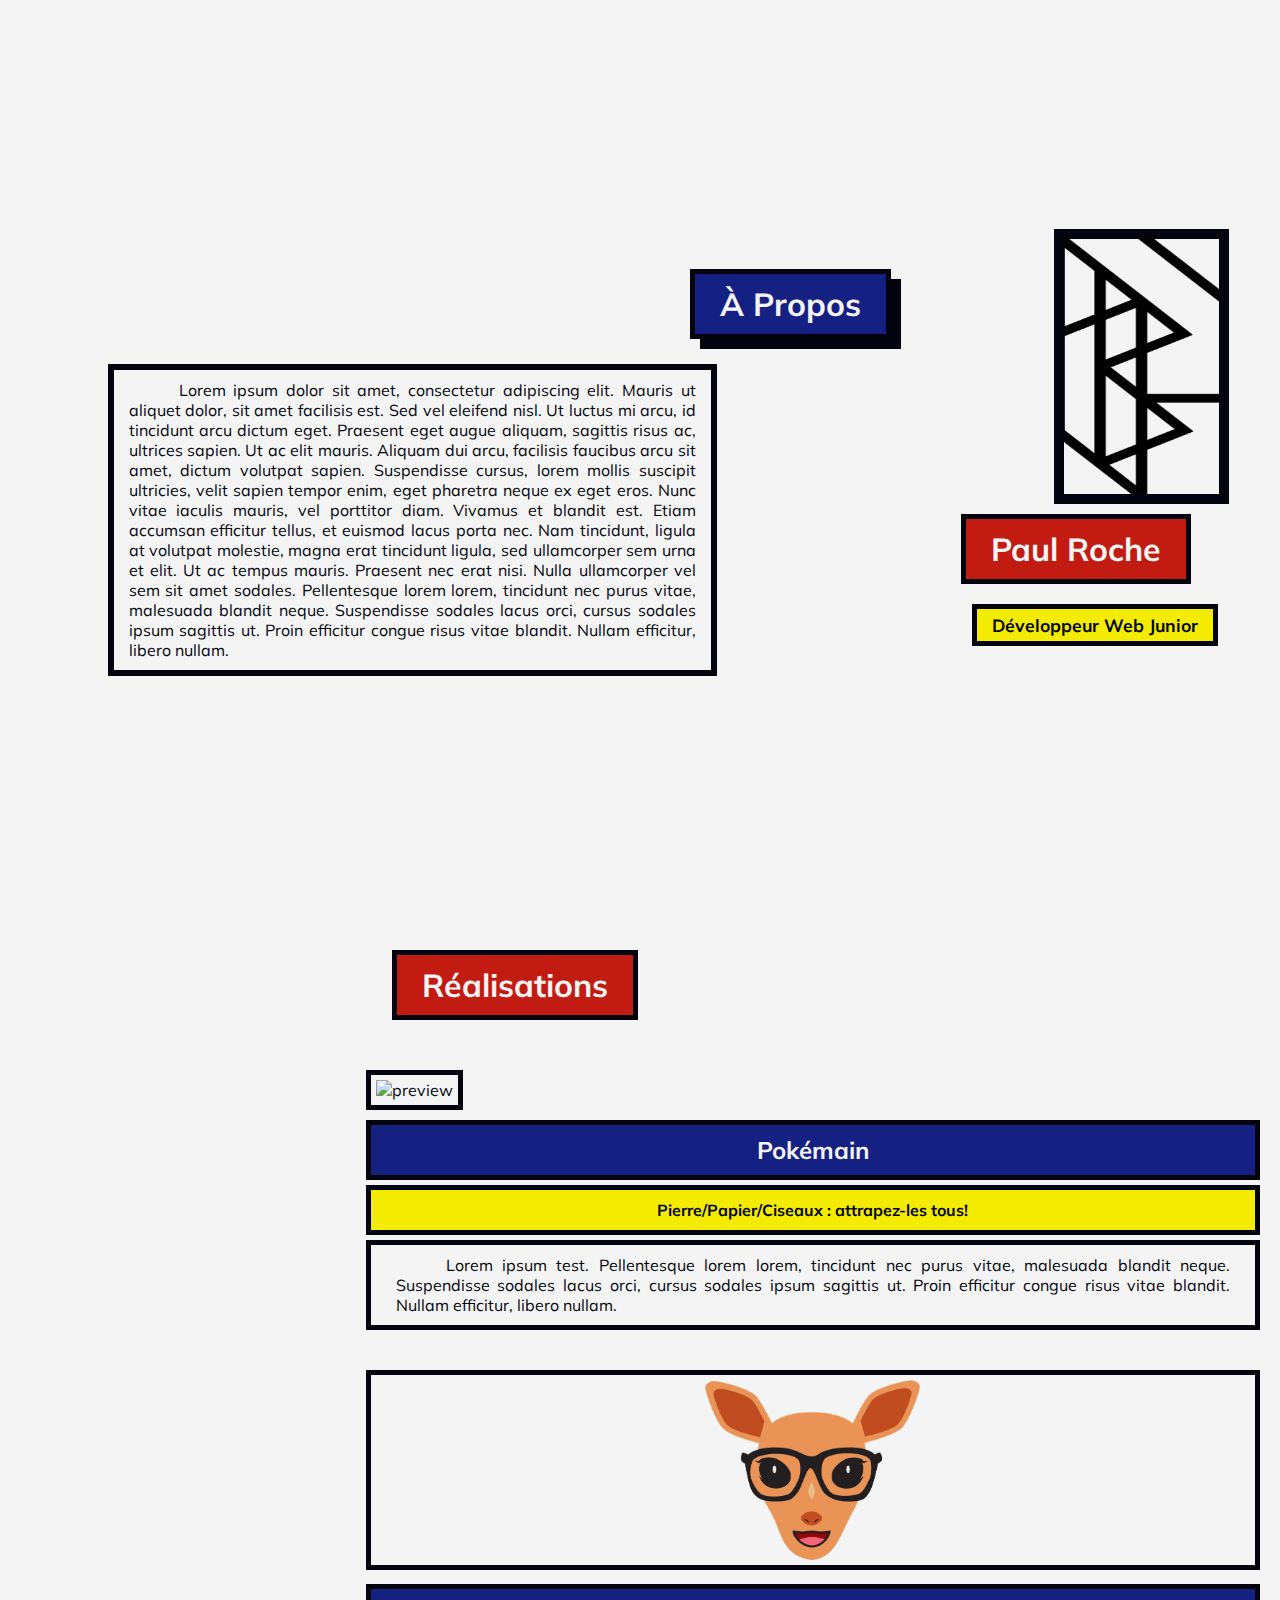
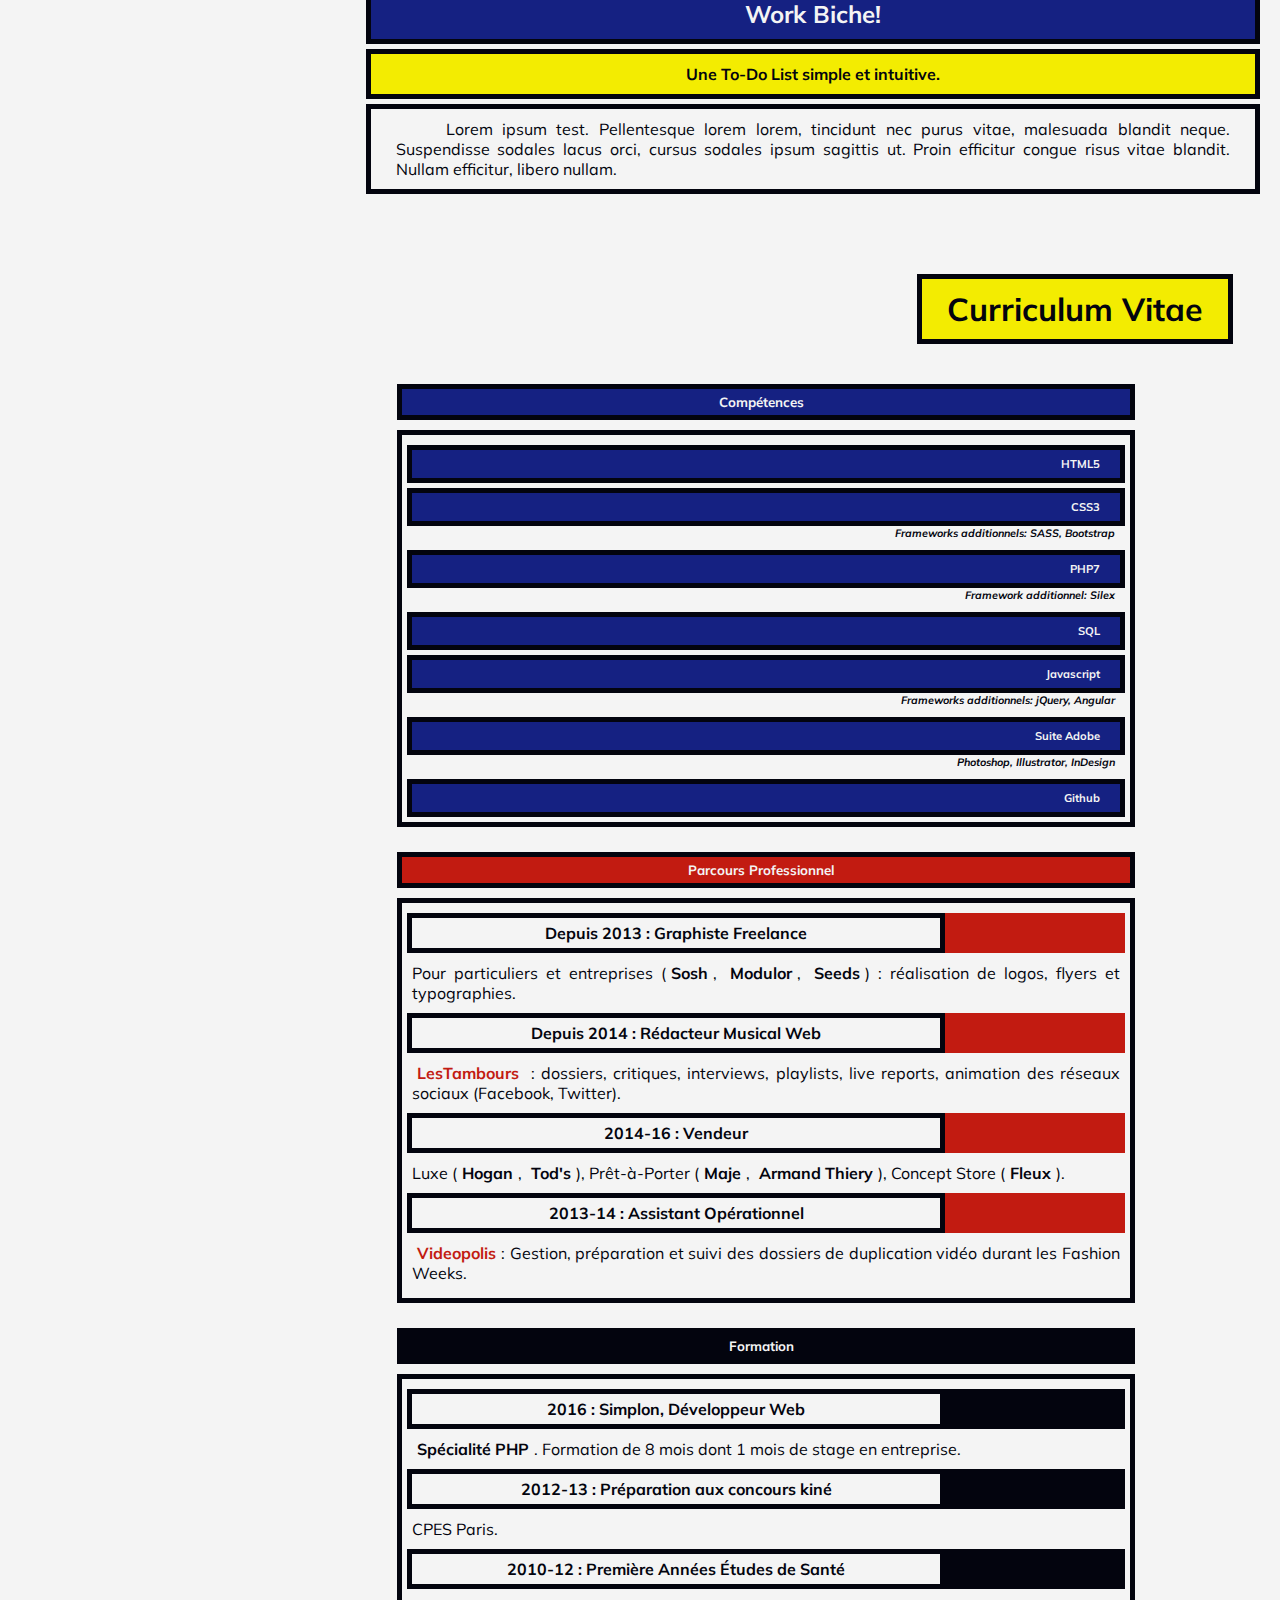
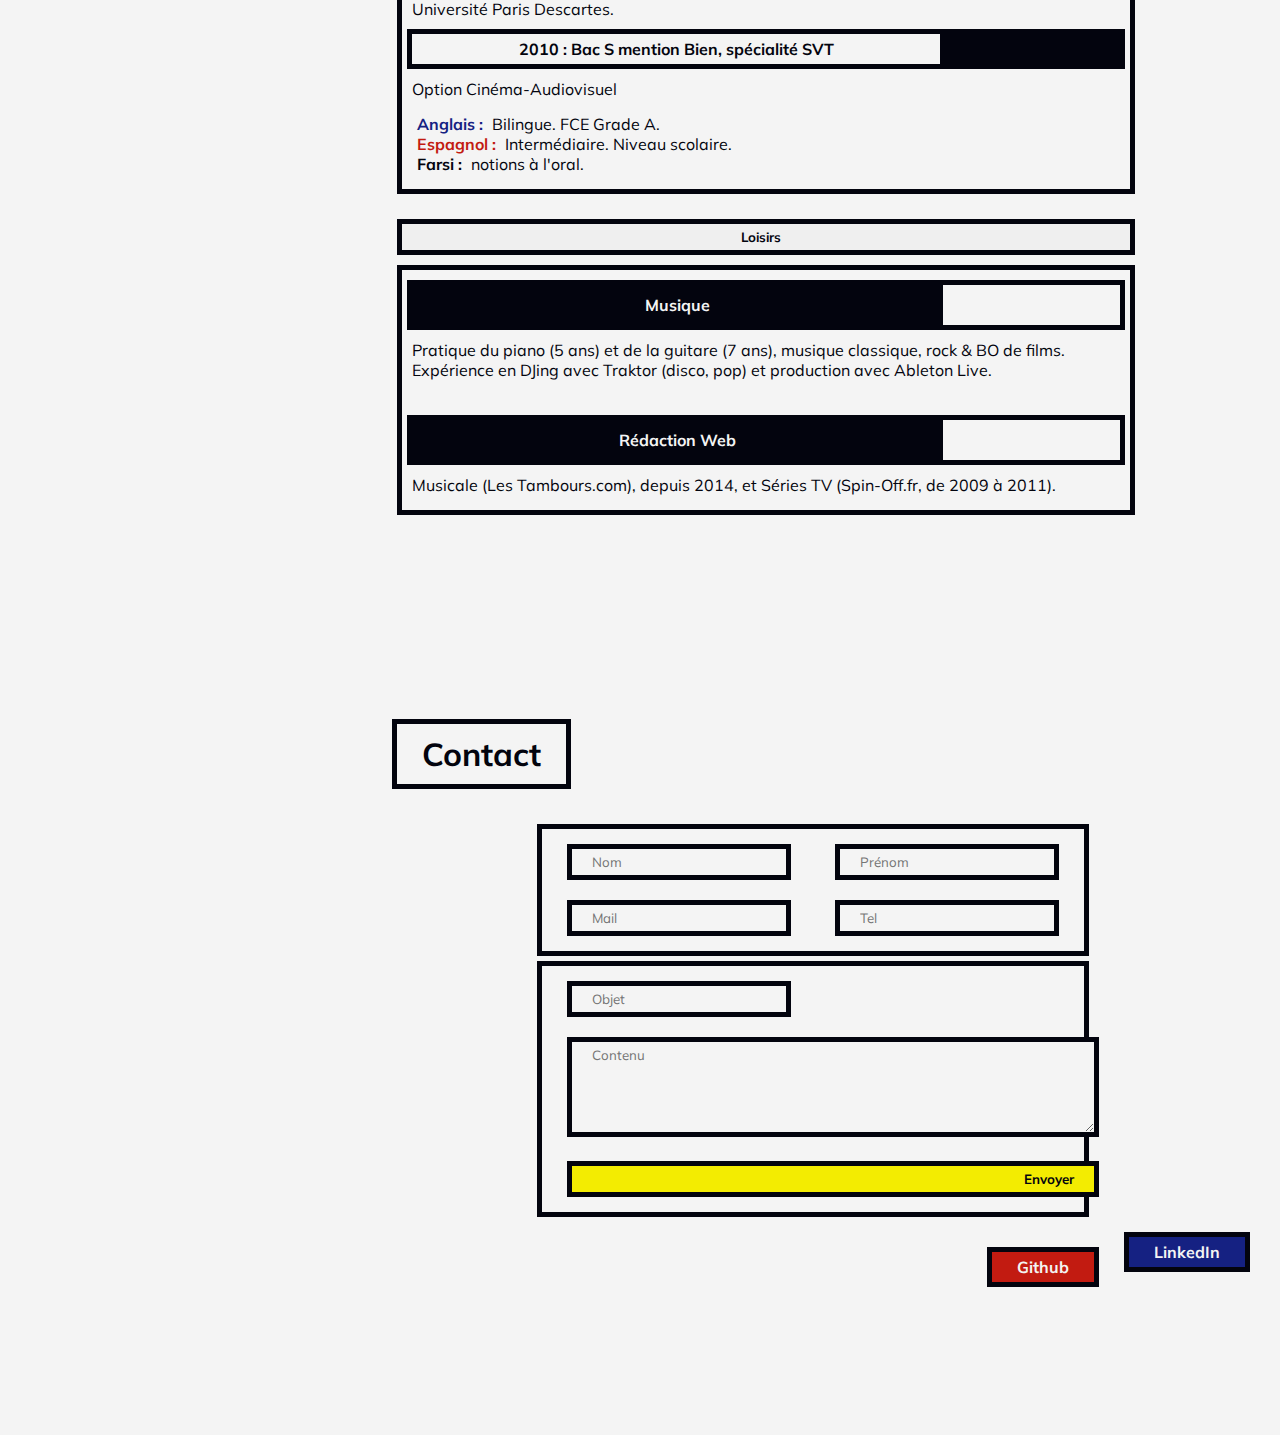
==== commit 9366485b: "maquette v0.8" ====
--- a/maquette.html
+++ b/maquette.html
@@ -5,6 +5,7 @@
   <meta name="viewport" content="width=device-width, initial-scale=1.0">
   <title>Paul Roche - Développeur Web Junior</title>
   <link rel="stylesheet" type="text/css" href="style.css">
+  <link rel="stylesheet" type ="text/css" href="animate.css">
   <link href="https://fonts.googleapis.com/css?family=Muli" rel="stylesheet">
   <script src="https://ajax.googleapis.com/ajax/libs/angularjs/1.4.8/angular.min.js"></script>
   <script src="https://use.fontawesome.com/acd6178220.js"></script>
@@ -16,17 +17,17 @@
     <h1>Paul Roche</h1>
     <h2>Développeur Web Junior</h2>
     <ul id="web">
-      <li><a href="#edito">Accueil</a></li>
-      <li><a href="#realisations">Réalisations</a></li>
-      <li><a href="#cv">Curriculum Vitae</a></li>
-      <li><a href="#contact">Contact</a></li>
+      <li onclick="scrollto('edito')">Accueil</li>
+      <li onclick="scrollto('realisations')">Réalisations</li>
+      <li onclick="scrollto('cv')">Curriculum Vitae</li>
+      <li onclick="scrollto('contact')">Contact</li>
     </ul>
     <ul id="mobile">
       <li ng-click="menu=!menu">Menu</li>
-      <li ng-show="menu" ng-click="menu=!menu"><a href="#edito">Accueil</a></li>
-      <li ng-show="menu" ng-click="menu=!menu"><a href="#realisations">Réalisations</a></li>
-      <li ng-show="menu" ng-click="menu=!menu"><a href="#cv">Curriculum Vitae</a></li>
-      <li ng-show="menu" ng-click="menu=!menu"><a href="#contact">Contact</a></li>
+      <li ng-show="menu" ng-click="menu=!menu" onclick="scrollto('edito')">Accueil</li>
+      <li ng-show="menu" ng-click="menu=!menu" onclick="scrollto('realisations')">Réalisations</li>
+      <li ng-show="menu" ng-click="menu=!menu" onclick="scrollto('cv')">Curriculum Vitae</li>
+      <li ng-show="menu" ng-click="menu=!menu" onclick="scrollto('contact')">Contact</li>
     </ul>
   </nav>
 
@@ -40,13 +41,13 @@
   <div id="realisations">
     <h1>Réalisations</h1>
     <section>
-      <article ng-click="pokemain=!pokemain">
+      <article ng-click="pokemain=!pokemain" onclick="article(this)">
         <img src="../pokemain/gallery/logo.png" alt="preview">
         <h2>Pokémain</h2>
         <h4>Pierre/Papier/Ciseaux : attrapez-les tous!</h4>
         <p ng-show="pokemain">Lorem ipsum test. Pellentesque lorem lorem, tincidunt nec purus vitae, malesuada blandit neque. Suspendisse sodales lacus orci, cursus sodales ipsum sagittis ut. Proin efficitur congue risus vitae blandit. Nullam efficitur, libero nullam.</p>
       </article>
-      <article ng-click="workbiche=!workbiche">
+      <article ng-click="workbiche=!workbiche" onclick="article(this)">
         <img src="logo.png" alt="preview">
         <h2>Work Biche!</h2>
         <h4>Une To-Do List simple et intuitive.</h4>
@@ -59,7 +60,7 @@
     <h1>Curriculum Vitae</h1>
     <section>
       <article id="competences">
-        <button ng-click="comp=!comp" onclick="progress()">
+        <button ng-click="comp=!comp" onclick="progress(this)">
           Compétences <i class="fa fa-chevron-circle-down" aria-hidden="true"></i>
         </button>
         <div class="content" ng-show="comp">
@@ -90,7 +91,7 @@
       </article>
 
       <article id="professionnel">
-        <button class="accordéon" ng-click="parcpro=!parcpro">
+        <button ng-click="parcpro=!parcpro" onclick="slidein(this)">
           Parcours Professionnel <i class="fa fa-chevron-circle-down" aria-hidden="true"></i>
         </button>
         <div class="content" ng-show="parcpro">
@@ -106,7 +107,7 @@
       </article>
 
       <article id="formation">
-        <button class="accordéon" ng-click="formation=!formation">
+        <button ng-click="formation=!formation" onclick="slidein(this)">
           Formation <i class="fa fa-chevron-circle-down" aria-hidden="true"></i>
         </button>
         <div class="content" ng-show="formation">
@@ -128,7 +129,7 @@
       </article>
 
       <article id="loisirs">
-        <button class="accordéon" ng-click="divers=!divers">
+        <button ng-click="divers=!divers" onclick="slidein(this)">
           Loisirs <i class="fa fa-chevron-circle-down" aria-hidden="true"></i>
         </button>
         <div class="content" ng-show="divers">
--- a/style.css
+++ b/style.css
@@ -16,12 +16,20 @@
 body {
   width: 100%;
   height: 100%;
-  background: #F4F4F4; }
+  background: #F4F4F4;
+  overflow-x: hidden; }
 
 a {
   text-decoration: none;
   cursor: pointer; }
 
+.boxShadowRight {
+  box-shadow: 10px 10px #03040E; }
+
+.boxShadowLeft {
+  box-shadow: -10px 10px #03040E; }
+
+/* SPECIFIC SETTINGS */
 nav {
   position: fixed;
   background: #F4F4F4;
@@ -35,7 +43,8 @@
   align-items: center;
   text-align: justify;
   padding: 5px;
-  padding-left: 1%; }
+  padding-left: 2%;
+  padding-right: 2%; }
   nav * {
     border: 5px solid #03040E;
     margin: 5px 0px;
@@ -59,12 +68,15 @@
   nav h1 {
     background: #C21B11;
     color: #F4F4F4;
-    margin-right: auto; }
+    margin-right: auto;
+    margin-bottom: 15px;
+    padding: 10px 25px;
+    font-size: 2em; }
   nav h2 {
     background: #F3EC01;
     color: #03040E;
     font-size: 1.1em;
-    margin-bottom: 50px; }
+    margin-bottom: 25px; }
   nav ul {
     width: 100%;
     display: none;
@@ -76,8 +88,10 @@
     flex-direction: column;
     align-items: center;
     justify-content: center;
+    overflow-x: visible;
     margin-bottom: 5px; }
     nav ul li {
+      font-weight: bold;
       cursor: pointer;
       padding: 5px 20px; }
     nav ul li:hover {
@@ -150,8 +164,7 @@
     padding: 10px 25px;
     background: #C21B11;
     color: #F4F4F4;
-    margin-bottom: 20px;
-    box-shadow: -10px 10px #03040E; }
+    margin-bottom: 20px; }
   #realisations section {
     display: flex;
     flex-wrap: wrap;
@@ -191,8 +204,7 @@
     margin-right: 5%;
     padding: 10px 25px;
     background: #F3EC01;
-    margin-bottom: 20px;
-    box-shadow: 10px 10px #03040E; }
+    margin-bottom: 20px; }
   #cv section {
     margin-left: 5%;
     margin-right: 15%;
@@ -209,15 +221,18 @@
           border: none; }
       #cv section article .back {
         margin: 0;
+        margin-top: 5px;
         padding: 0;
-        background: #152182;
-        border: none; }
+        background: #F4F4F4; }
         #cv section article .back p {
           text-align: right;
           padding-right: 20px;
-          border: 5px solid #03040E;
+          padding-top: 7px;
+          padding-bottom: 7px;
+          margin-top: 0;
+          margin-bottom: 0;
           font-size: 0.7em;
-          color: #152182;
+          color: #F4F4F4;
           font-weight: bold; }
       #cv section article ul {
         display: none; }
@@ -236,8 +251,10 @@
     #cv section #competences button {
       background: #152182;
       color: #F4F4F4; }
+    #cv section #competences .back {
+      border: 5px solid #03040E; }
     #cv section #competences p {
-      background: #F4F4F4; }
+      background: #152182; }
     #cv section #professionnel button {
       background: #C21B11;
       color: #F4F4F4; }
@@ -295,8 +312,7 @@
     margin-right: auto;
     margin-bottom: 20px;
     padding: 10px 25px;
-    border: 5px solid #03040E;
-    box-shadow: -10px 10px #03040E; }
+    border: 5px solid #03040E; }
   #contact form {
     border: none;
     margin-left: 5%;
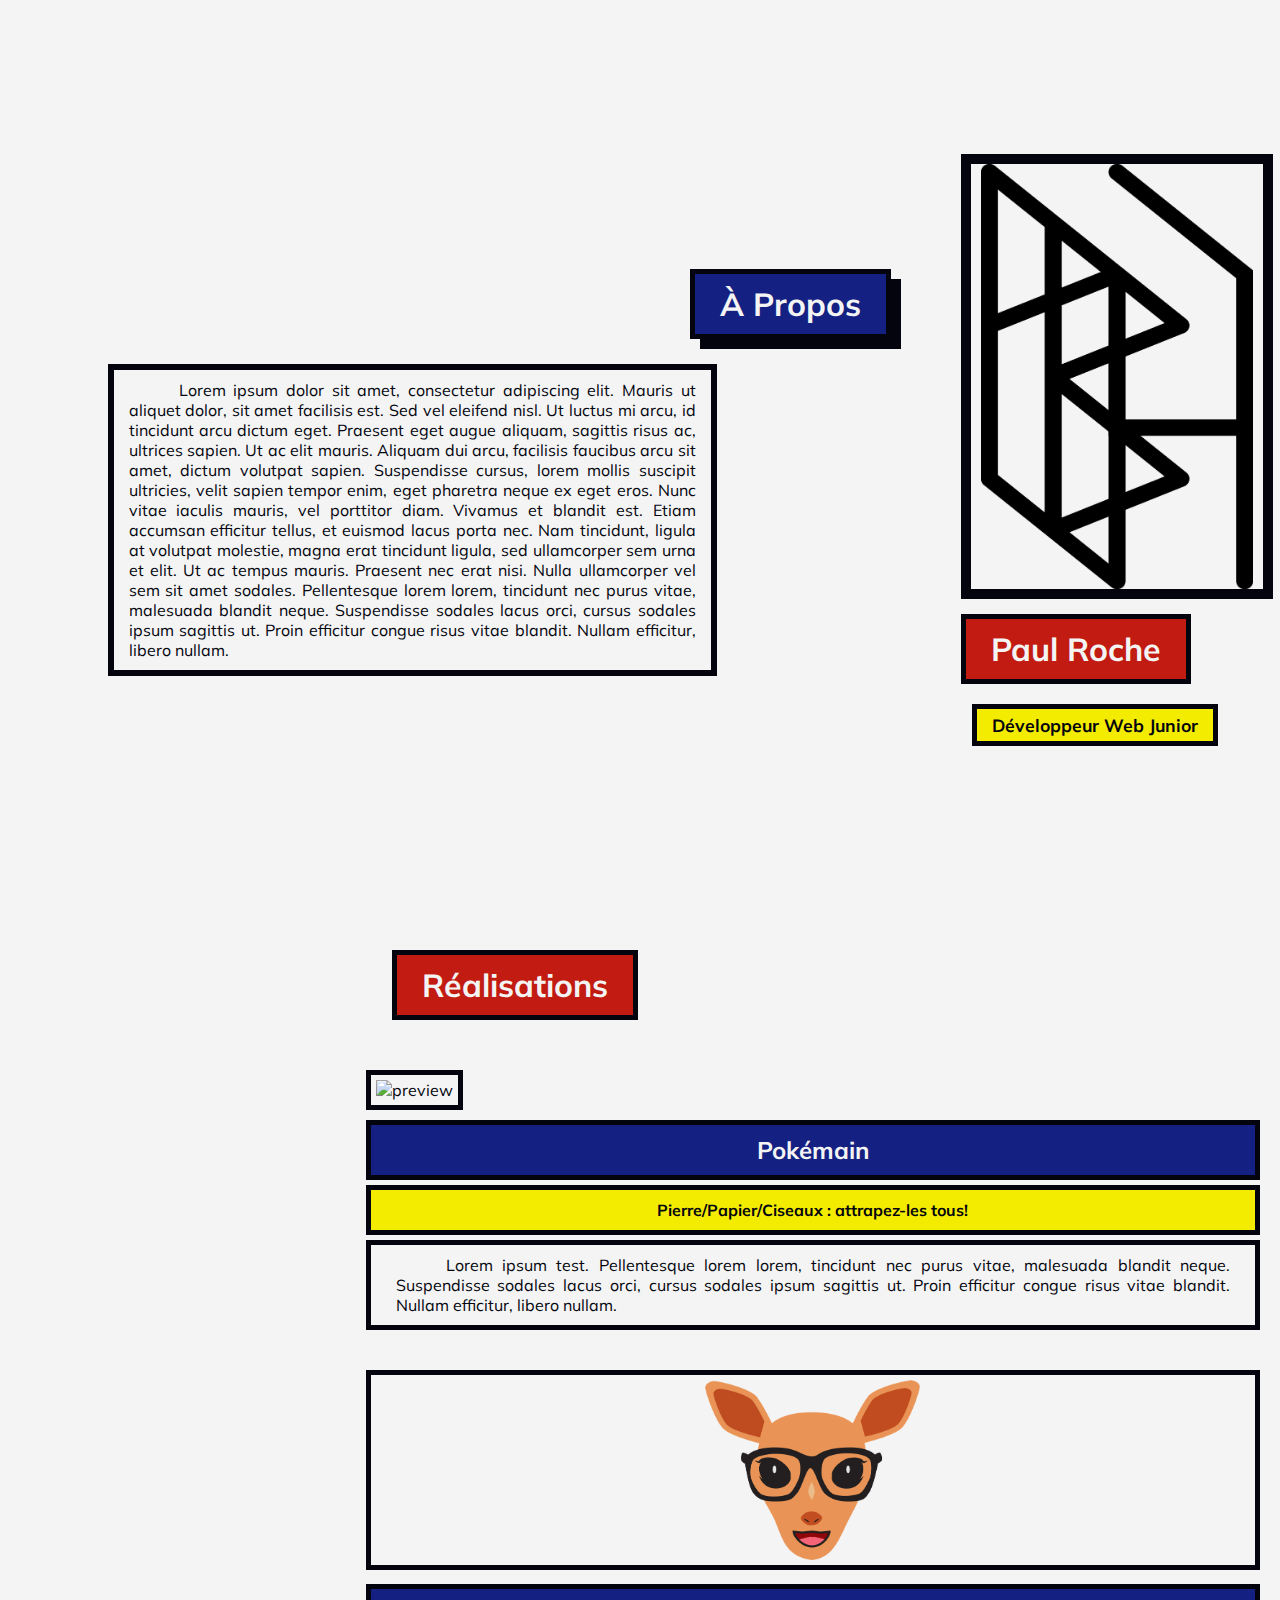
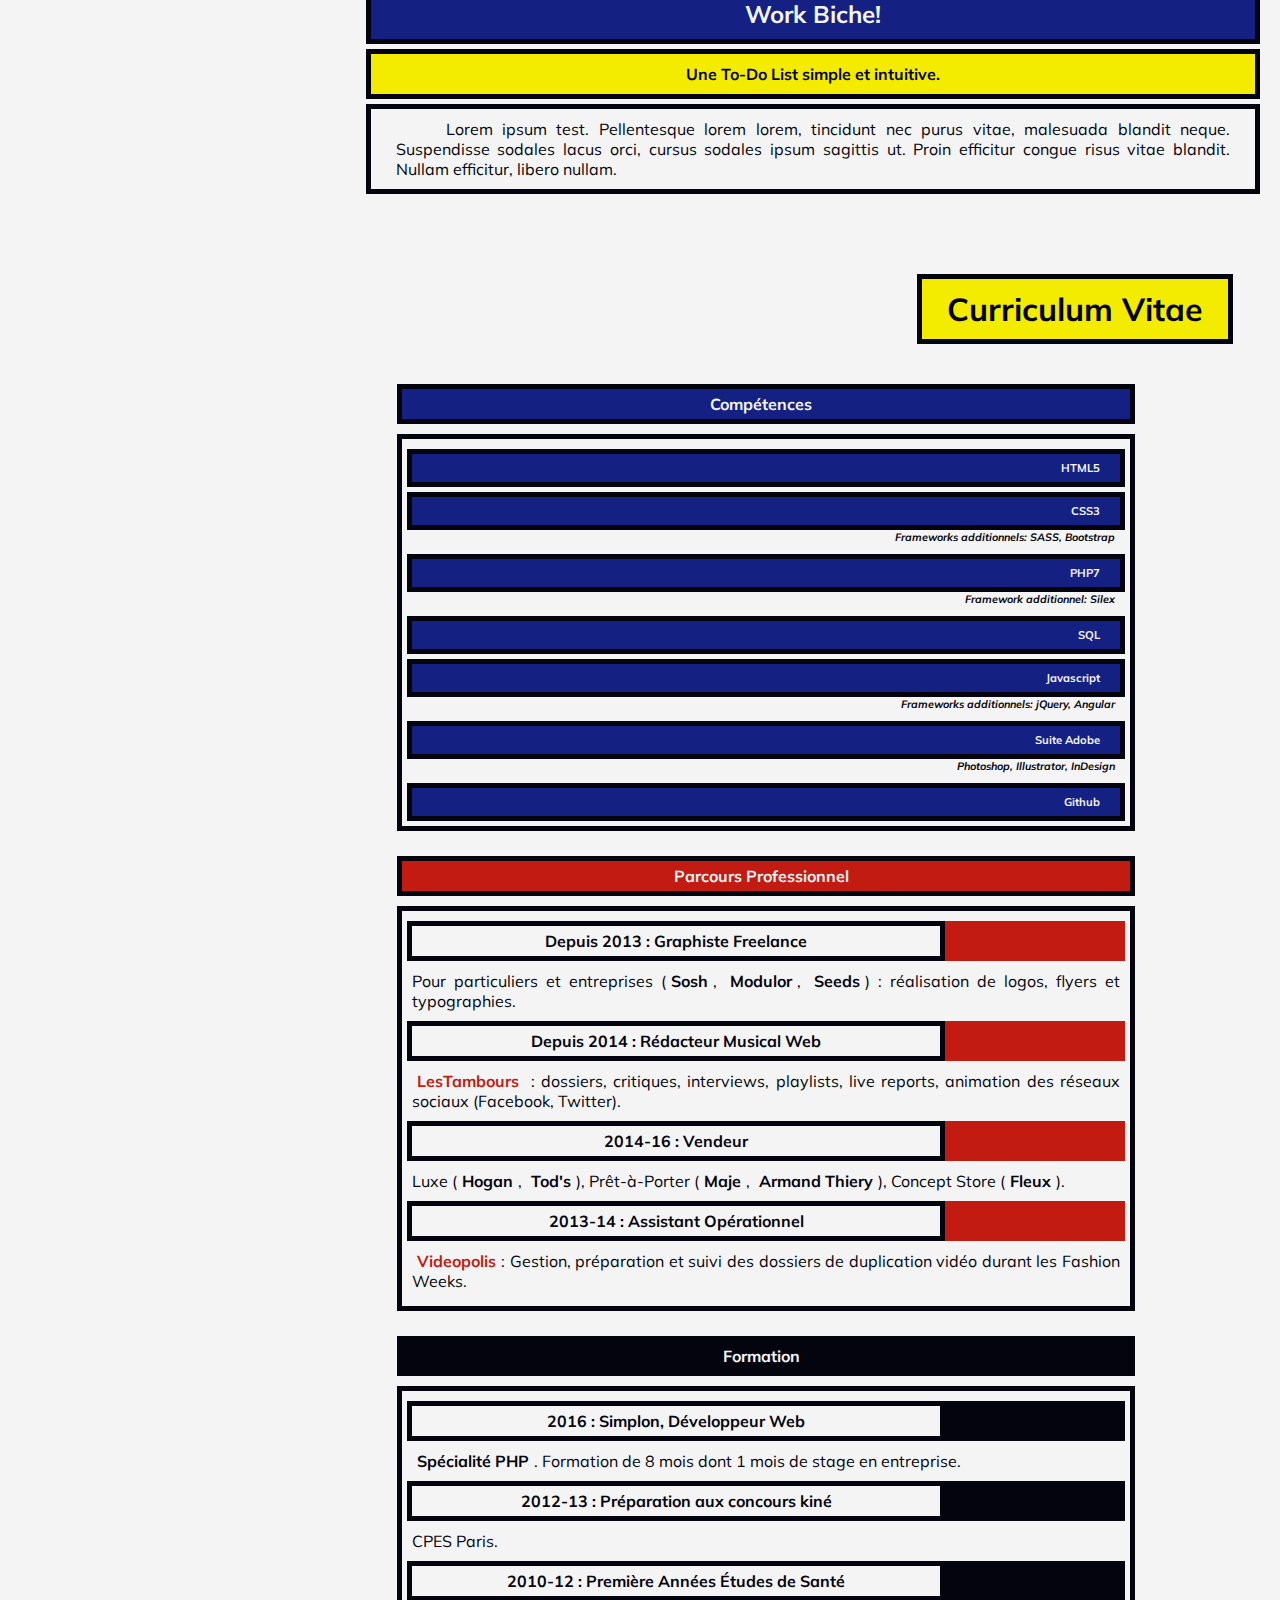
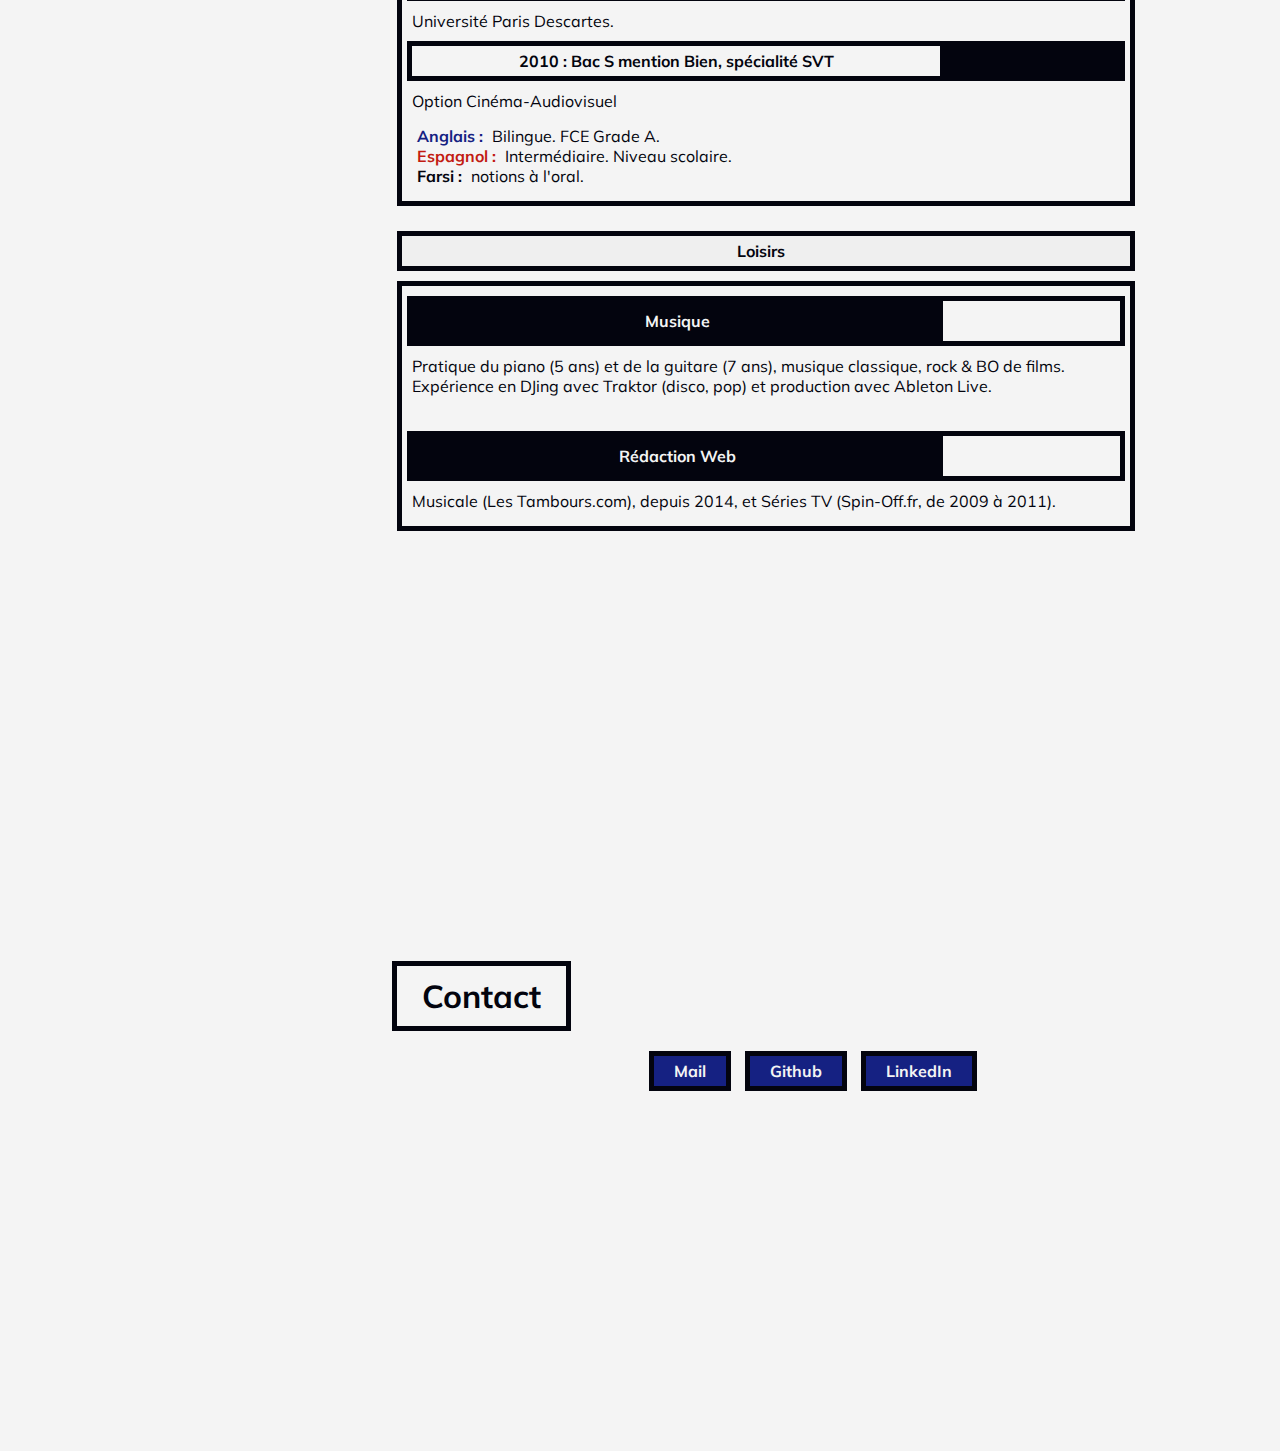
==== commit d07b005b: "maquette logo update" ====
--- a/maquette.html
+++ b/maquette.html
@@ -13,7 +13,7 @@
 
 <body>
   <nav id="nav">
-    <img src="logoplaceholder.jpg">
+    <img src="logo.png">
     <h1>Paul Roche</h1>
     <h2>Développeur Web Junior</h2>
     <ul id="web">
@@ -48,7 +48,7 @@
         <p ng-show="pokemain">Lorem ipsum test. Pellentesque lorem lorem, tincidunt nec purus vitae, malesuada blandit neque. Suspendisse sodales lacus orci, cursus sodales ipsum sagittis ut. Proin efficitur congue risus vitae blandit. Nullam efficitur, libero nullam.</p>
       </article>
       <article ng-click="workbiche=!workbiche" onclick="article(this)">
-        <img src="logo.png" alt="preview">
+        <img src="workbiche_logo.png" alt="preview">
         <h2>Work Biche!</h2>
         <h4>Une To-Do List simple et intuitive.</h4>
         <p ng-show="workbiche">Lorem ipsum test. Pellentesque lorem lorem, tincidunt nec purus vitae, malesuada blandit neque. Suspendisse sodales lacus orci, cursus sodales ipsum sagittis ut. Proin efficitur congue risus vitae blandit. Nullam efficitur, libero nullam.</p>
@@ -145,7 +145,8 @@
 
   <div id="contact">
     <h1>Contact</h1>
-    <form action="mailto:paulbh.roche@gmail.com" method="post">
+    <!-- V2 PHP
+    <form action="mailing.php" method="post">
       <fieldset>
         <input type="text" name="nom" placeholder="Nom">
         <input type="text" name="prenom" placeholder="Prénom">
@@ -160,9 +161,13 @@
         <input type="submit" name="send" value="Envoyer">
       </fieldset>
     </form>
+    -->
+    <!--<img src="logorond.svg">-->
+
     <ul>
-      <li><a href="https://github.com/paulbhr">Github</a></li>
-      <li><a href="https://www.linkedin.com/in/paul-roche-a74265142/">LinkedIn</a></li>
+      <a href="mailto:paulbh.roche@gmail.com"><li>Mail</li></a>
+      <a href="https://github.com/paulbhr"><li>Github</li></a>
+      <a href="https://www.linkedin.com/in/paul-roche-a74265142/"><li>LinkedIn</li></a>
     </ul>
   </div>
 </body>
--- a/style.css
+++ b/style.css
@@ -56,16 +56,18 @@
     color: inherit;
     font-weight: bold; }
   nav img {
-    height: 275px;
-    width: 175px;
-    padding: 0;
-    margin-top: 0;
-    margin-left: auto;
-    border: 10px solid; }
+    flex: 2;
+    max-height: 50%;
+    object-fit: contain;
+    padding: 0px 10px;
+    border: 10px solid #03040E;
+    margin-bottom: 10px;
+    margin-left: auto; }
   nav h1, nav h2 {
     text-align: center;
     padding: 5px 15px; }
   nav h1 {
+    flex: 0;
     background: #C21B11;
     color: #F4F4F4;
     margin-right: auto;
@@ -73,11 +75,12 @@
     padding: 10px 25px;
     font-size: 2em; }
   nav h2 {
+    flex: 0;
     background: #F3EC01;
     color: #03040E;
-    font-size: 1.1em;
-    margin-bottom: 25px; }
+    font-size: 1.1em; }
   nav ul {
+    flex: 1;
     width: 100%;
     display: none;
     list-style: none;
@@ -243,6 +246,7 @@
       #cv section article button {
         text-align: center;
         font-weight: bold;
+        font-size: 1em;
         cursor: pointer; }
         #cv section article button i {
           border: none;
@@ -341,29 +345,22 @@
       box-shadow: 5px 5px #03040E;
       transition: 0.1s; }
   #contact ul {
-    align-self: flex-end;
+    align-self: center;
     border: none; }
+    #contact ul a {
+      border: none;
+      background: inherit;
+      color: inherit;
+      font-weight: bold; }
     #contact ul li {
+      background: #152182;
+      color: #F4F4F4;
       display: inline;
       cursor: pointer;
       padding: 5px 20px; }
-      #contact ul li a {
-        border: none;
-        background: inherit;
-        color: inherit;
-        font-weight: bold; }
     #contact ul li:hover {
       box-shadow: -5px 5px #03040E;
       transition: 0.1s; }
-    #contact ul li:first-of-type {
-      margin-right: 25px;
-      float: left;
-      color: #F4F4F4;
-      background: #C21B11; }
-    #contact ul li:last-of-type {
-      margin-right: 25px;
-      color: #F4F4F4;
-      background: #152182; }
 
 @media all and (orientation: portrait) {
   body {
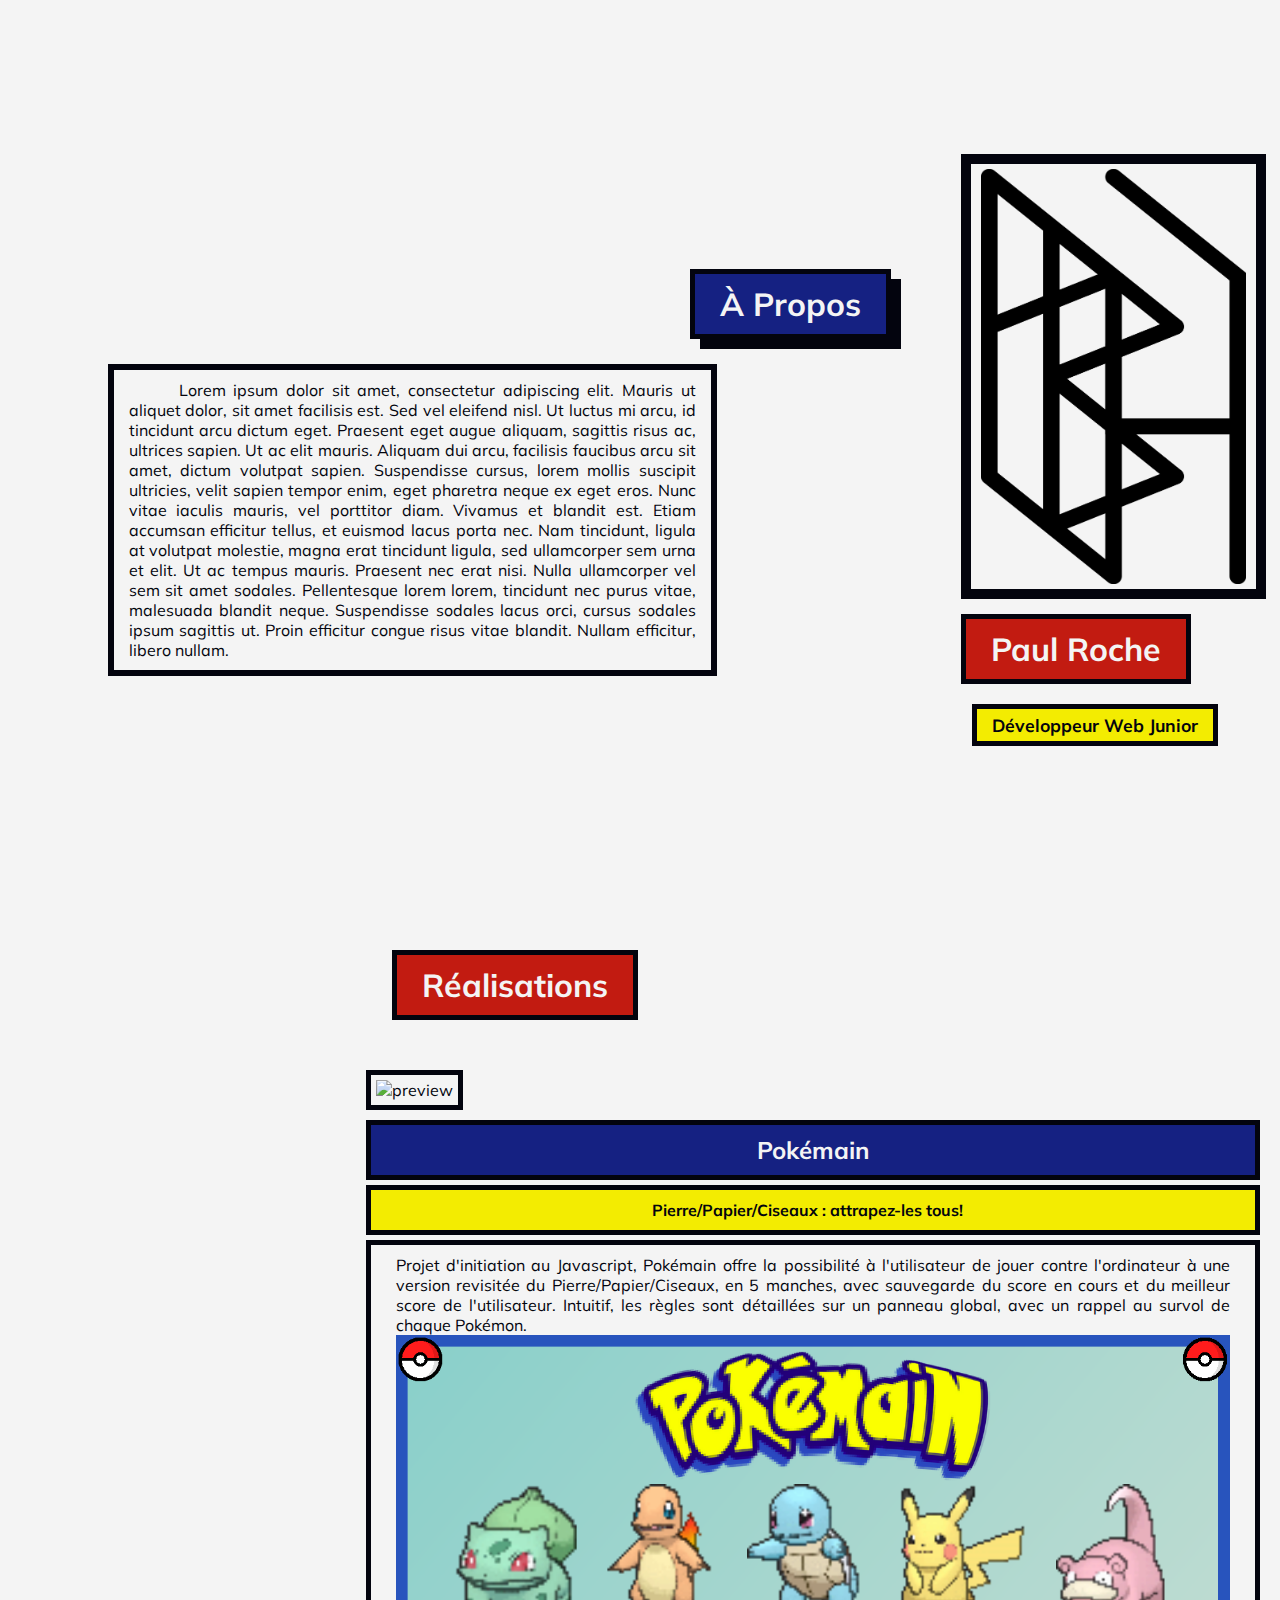
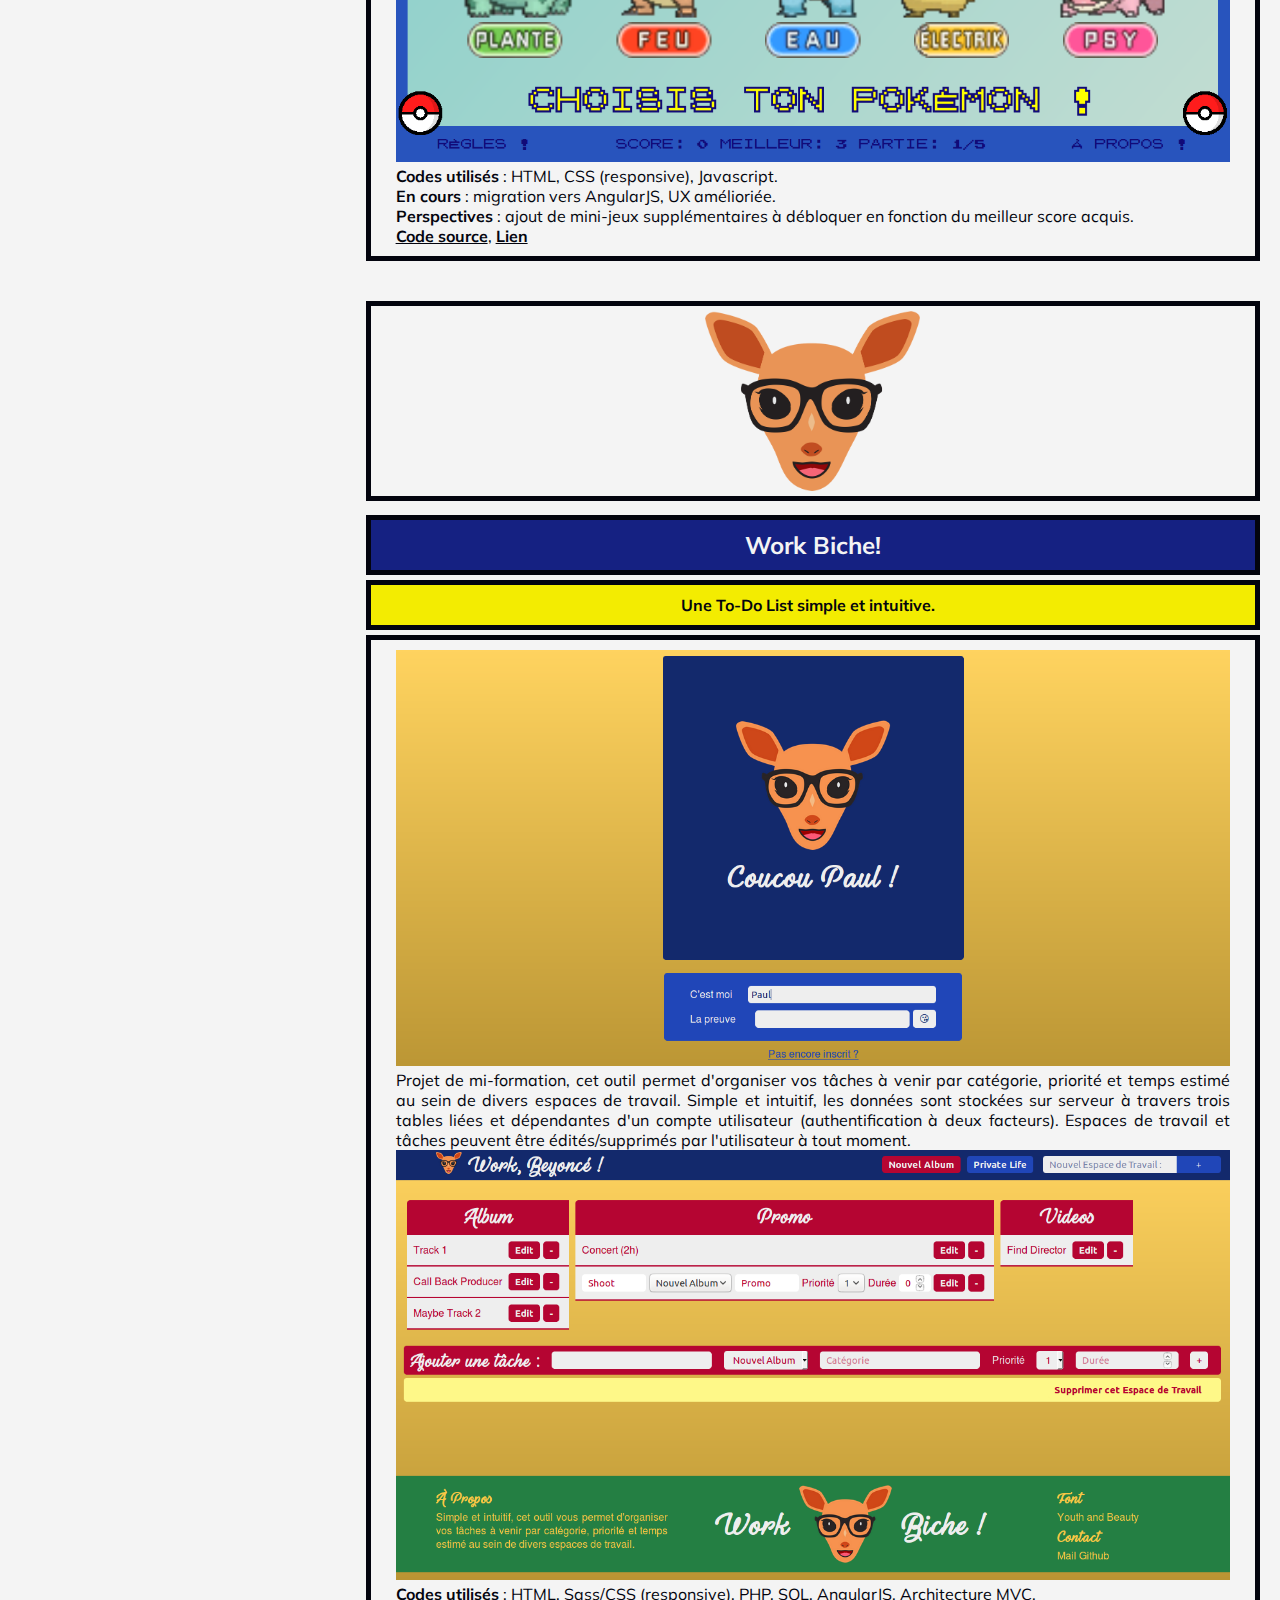
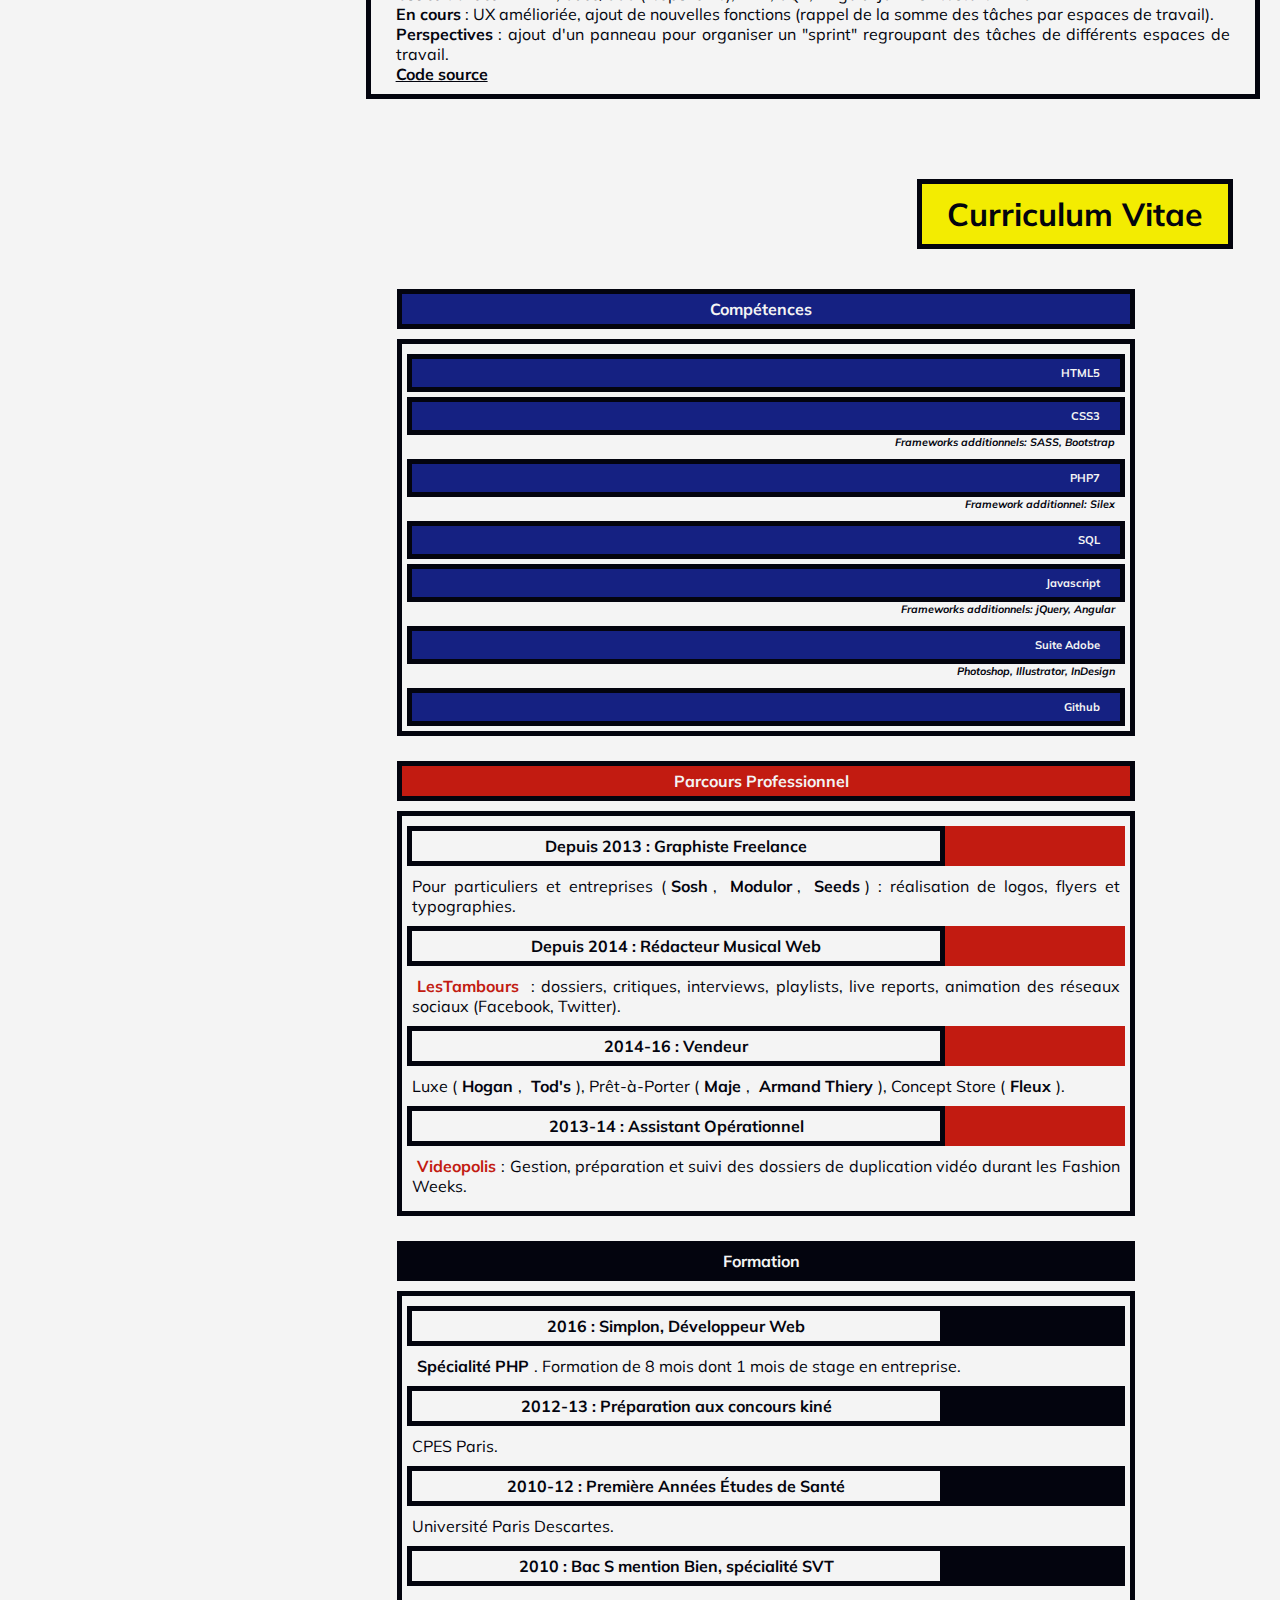
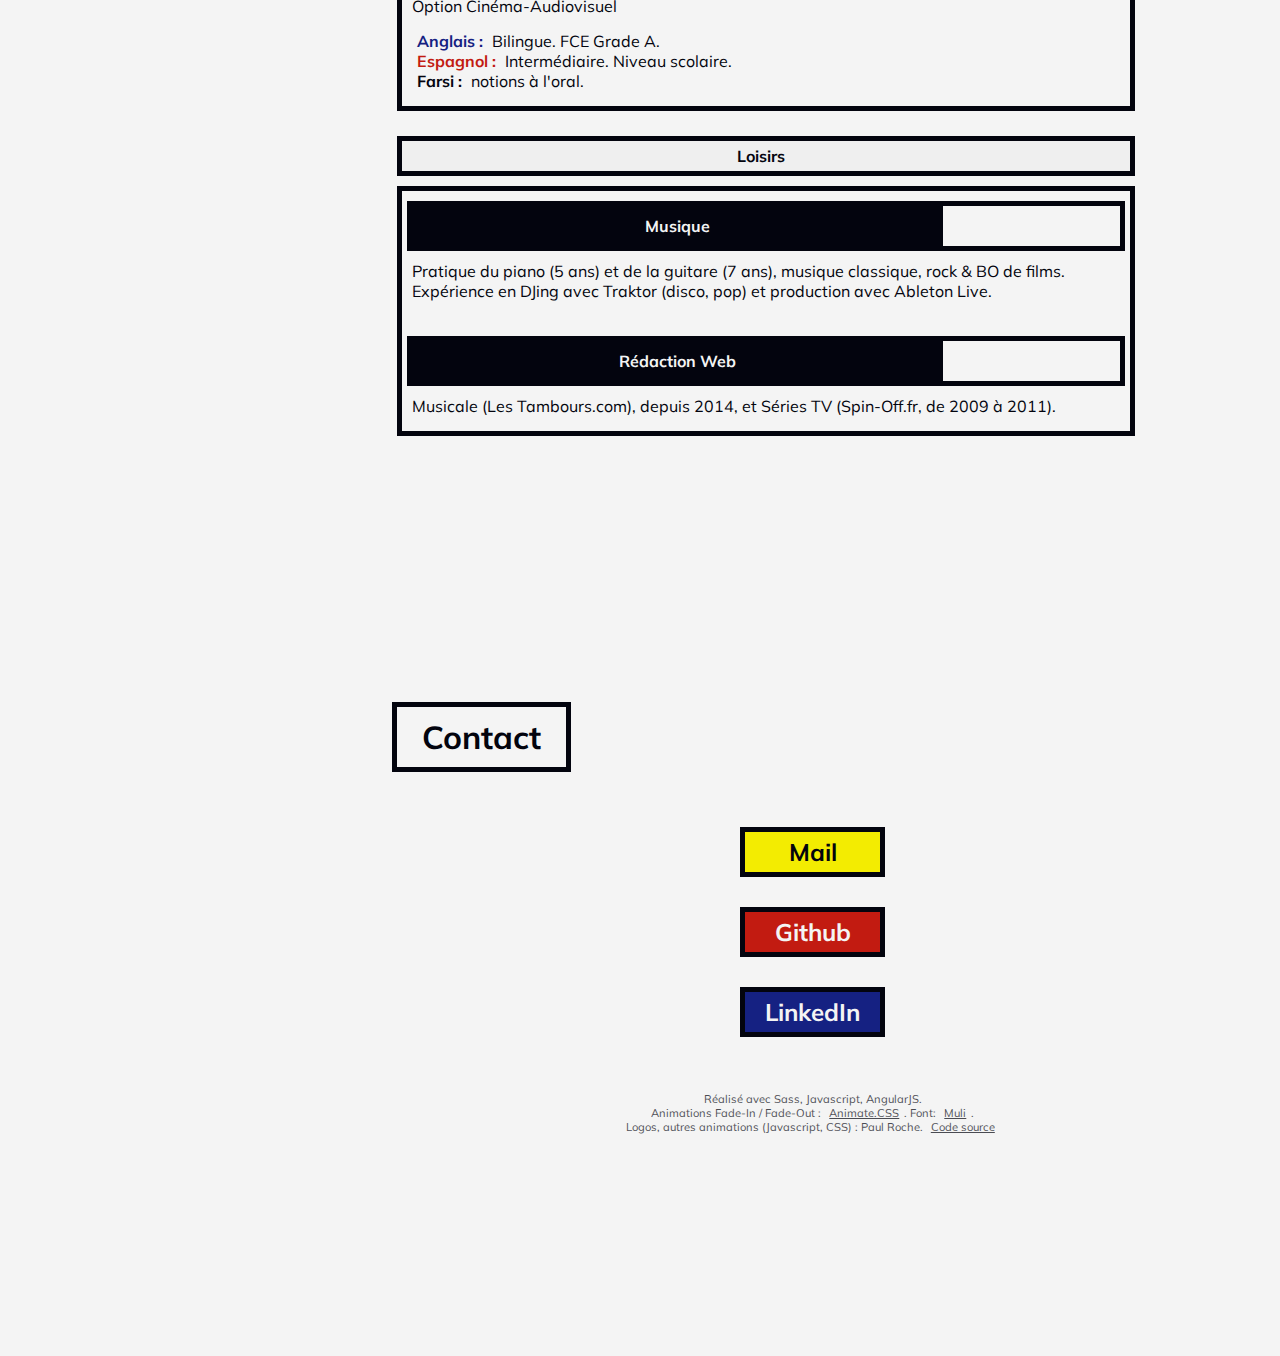
==== commit fce30aad: "maquette v1" ====
--- a/maquette.html
+++ b/maquette.html
@@ -13,9 +13,9 @@
 
 <body>
   <nav id="nav">
-    <img src="logo.png">
-    <h1>Paul Roche</h1>
-    <h2>Développeur Web Junior</h2>
+    <img src="logo.png" id="logo">
+    <h1 onclick="bisou()">Paul Roche</h1>
+    <h2 onclick="bisou()">Développeur Web Junior</h2>
     <ul id="web">
       <li onclick="scrollto('edito')">Accueil</li>
       <li onclick="scrollto('realisations')">Réalisations</li>
@@ -41,17 +41,42 @@
   <div id="realisations">
     <h1>Réalisations</h1>
     <section>
-      <article ng-click="pokemain=!pokemain" onclick="article(this)">
-        <img src="../pokemain/gallery/logo.png" alt="preview">
-        <h2>Pokémain</h2>
-        <h4>Pierre/Papier/Ciseaux : attrapez-les tous!</h4>
-        <p ng-show="pokemain">Lorem ipsum test. Pellentesque lorem lorem, tincidunt nec purus vitae, malesuada blandit neque. Suspendisse sodales lacus orci, cursus sodales ipsum sagittis ut. Proin efficitur congue risus vitae blandit. Nullam efficitur, libero nullam.</p>
-      </article>
-      <article ng-click="workbiche=!workbiche" onclick="article(this)">
-        <img src="workbiche_logo.png" alt="preview">
-        <h2>Work Biche!</h2>
-        <h4>Une To-Do List simple et intuitive.</h4>
-        <p ng-show="workbiche">Lorem ipsum test. Pellentesque lorem lorem, tincidunt nec purus vitae, malesuada blandit neque. Suspendisse sodales lacus orci, cursus sodales ipsum sagittis ut. Proin efficitur congue risus vitae blandit. Nullam efficitur, libero nullam.</p>
+      <article>
+        <img src="../pokemain/gallery/logo.png" alt="preview" ng-click="pokemain=!pokemain" onclick="article(this)">
+        <h2 ng-click="pokemain=!pokemain" onclick="article(this)">Pokémain</h2>
+        <h4 ng-click="pokemain=!pokemain" onclick="article(this)">Pierre/Papier/Ciseaux : attrapez-les tous! <i class="fa fa-chevron-circle-down" aria-hidden="true"></i></h4>
+        <p ng-show="pokemain">
+          Projet d'initiation au Javascript, Pokémain offre la possibilité à l'utilisateur de jouer contre l'ordinateur à une version revisitée du Pierre/Papier/Ciseaux, en 5 manches, avec sauvegarde du score en cours et du meilleur score de l'utilisateur. Intuitif, les règles sont détaillées sur un panneau global, avec un rappel au survol de chaque Pokémon.
+          <br>
+          <img src="gallery/pokemainindex.png">
+          <br>
+          <b>Codes utilisés</b> : HTML, CSS (responsive), Javascript.
+          <br>
+          <b>En cours</b> : migration vers AngularJS, UX amélioriée.
+          <br>
+          <b>Perspectives</b> : ajout de mini-jeux supplémentaires à débloquer en fonction du meilleur score acquis.
+          <br>
+          <a href="https://github.com/paulbhr/pokemain">Code source</a>, <a href="https://paulbhr.github.io/pokemain/">Lien</a>
+        </p>
+      </article>
+      <article>
+        <img src="workbiche_logo.png" alt="preview" ng-click="workbiche=!workbiche" onclick="article(this)">
+        <h2 ng-click="workbiche=!workbiche" onclick="article(this)">Work Biche!</h2>
+        <h4 ng-click="workbiche=!workbiche" onclick="article(this)">Une To-Do List simple et intuitive. <i class="fa fa-chevron-circle-down" aria-hidden="true"></i></h4>
+        <p ng-show="workbiche">
+          <img src="gallery/workbichelogin.png">
+          Projet de mi-formation, cet outil permet d'organiser vos tâches à venir par catégorie, priorité et temps estimé au sein de divers espaces de travail. Simple et intuitif, les données sont stockées sur serveur à travers trois tables liées et dépendantes d'un compte utilisateur (authentification à deux facteurs). Espaces de travail et tâches peuvent être édités/supprimés par l'utilisateur à tout moment.
+          <br>
+          <img src="gallery/workbicheindex.png">
+          <br>
+          <b>Codes utilisés</b> : HTML, Sass/CSS (responsive), PHP, SQL, AngularJS. Architecture MVC.
+          <br>
+          <b>En cours</b> : UX amélioriée, ajout de nouvelles fonctions (rappel de la somme des tâches par espaces de travail).
+          <br>
+          <b>Perspectives</b> : ajout d'un panneau pour organiser un "sprint" regroupant des tâches de différents espaces de travail.
+          <br>
+          <a href="https://github.com/paulbhr/workbiche">Code source</a>
+        </p>
       </article>
     </section>
   </div>
@@ -162,13 +187,35 @@
       </fieldset>
     </form>
     -->
-    <!--<img src="logorond.svg">-->
+
+    <!--<svg version="1.1" id="svg" xmlns="http://www.w3.org/2000/svg" xmlns:xlink="http://www.w3.org/1999/xlink" x="0px" y="0px"
+    	 width="1000px" height="1000px" viewBox="0 0 1000 1000" enable-background="new 0 0 1000 1000" xml:space="preserve">
+    <g>
+    	<rect x="180" y="19.231" width="40" height="721.154"/>
+    	<path d="M799.999,1000c-11.046,0-20-8.61-20-19.231V268.623L487.196,34.004c-8.485-6.799-9.632-18.926-2.561-27.085
+    		s19.683-9.261,28.168-2.462l307.195,246.15v730.161C819.999,991.39,811.045,1000,799.999,1000z"/>
+    	<path d="M350.001,879.807c-3.893,0-7.761-1.092-11.096-3.23c-5.564-3.566-8.906-9.571-8.906-16.001V139.423
+    		c0-7.462,4.489-14.25,11.517-17.415c7.028-3.165,15.325-2.136,21.287,2.642l300,240.384c5.373,4.305,8.017,10.997,6.972,17.647
+    		c-1.045,6.65-5.627,12.292-12.083,14.878L388.161,505.545l274.643,220.066c5.373,4.305,8.017,10.997,6.972,17.647
+    		s-5.627,12.292-12.083,14.878l-300,120.192C355.219,879.319,352.604,879.807,350.001,879.807z M370,541.059v290.672l241.839-96.891
+    		L370,541.059z M370,180.482v290.672l241.839-96.891L370,180.482z"/>
+    	<path d="M500,1000c-11.045,0-20-8.61-20-19.231V639.423h-0.287L480,259.601l40,0.028v341.332h279.729c11.046,0,20,8.61,20,19.231
+    		c0,10.621-8.954,19.231-20,19.231H520v341.346C520,991.39,511.046,1000,500,1000z"/>
+    	<path d="M487.196,995.542l-300-240.385c-4.56-3.654-7.196-9.066-7.196-14.773V19.231c0-7.462,4.489-14.25,11.517-17.415
+    		c7.027-3.165,15.325-2.135,21.287,2.642l300,240.385c5.373,4.305,8.017,10.997,6.972,17.647
+    		c-1.045,6.65-5.627,12.292-12.083,14.878L220,392.628v338.749l292.804,234.618L487.196,995.542z M220,60.289v290.673
+    		l241.839-96.891L220,60.289z"/>
+    </g>
+  </svg>-->
 
     <ul>
       <a href="mailto:paulbh.roche@gmail.com"><li>Mail</li></a>
       <a href="https://github.com/paulbhr"><li>Github</li></a>
       <a href="https://www.linkedin.com/in/paul-roche-a74265142/"><li>LinkedIn</li></a>
     </ul>
+    <p>Réalisé avec Sass, Javascript, AngularJS.</p>
+    <p>Animations Fade-In / Fade-Out : <a href="https://daneden.github.io/animate.css/">Animate.CSS</a>. Font: <a href="https://fonts.google.com/specimen/Muli">Muli</a>.<p>
+    <p>Logos, autres animations (Javascript, CSS) : Paul Roche. <a href="https://github.com/paulbhr/paulbhroche">Code source</a></p>
   </div>
 </body>
 <script src="script.js"></script>
--- a/style.css
+++ b/style.css
@@ -59,7 +59,7 @@
     flex: 2;
     max-height: 50%;
     object-fit: contain;
-    padding: 0px 10px;
+    padding: 5px 10px;
     border: 10px solid #03040E;
     margin-bottom: 10px;
     margin-left: auto; }
@@ -168,6 +168,10 @@
     background: #C21B11;
     color: #F4F4F4;
     margin-bottom: 20px; }
+  #realisations i {
+    border: none;
+    background: inherit;
+    color: inherit; }
   #realisations section {
     display: flex;
     flex-wrap: wrap;
@@ -194,7 +198,25 @@
       object-fit: contain; }
     #realisations article p {
       padding: 10px 25px;
-      text-indent: 50px; }
+      cursor: default; }
+      #realisations article p b {
+        border: none;
+        margin: 0;
+        padding: 0;
+        cursor: default; }
+      #realisations article p a {
+        border: none;
+        margin: 0;
+        padding: 0;
+        text-decoration: underline;
+        font-weight: bold; }
+      #realisations article p img {
+        max-width: 100%;
+        height: auto;
+        margin: 0;
+        padding: 0;
+        border: none;
+        cursor: default; }
 
 #cv {
   display: flex;
@@ -317,6 +339,11 @@
     margin-bottom: 20px;
     padding: 10px 25px;
     border: 5px solid #03040E; }
+  #contact svg {
+    border: none;
+    flex: 1;
+    max-width: 40%;
+    margin-bottom: 25px; }
   #contact form {
     border: none;
     margin-left: 5%;
@@ -346,21 +373,44 @@
       transition: 0.1s; }
   #contact ul {
     align-self: center;
-    border: none; }
+    border: none;
+    margin-bottom: 25px; }
     #contact ul a {
       border: none;
       background: inherit;
       color: inherit;
       font-weight: bold; }
     #contact ul li {
+      list-style: none;
       background: #152182;
       color: #F4F4F4;
-      display: inline;
+      text-align: center;
       cursor: pointer;
-      padding: 5px 20px; }
+      padding: 5px 20px;
+      font-size: 1.5em; }
+    #contact ul a:nth-of-type(1) li {
+      background: #F3EC01;
+      color: #03040E; }
+    #contact ul a:nth-of-type(2) li {
+      background: #C21B11;
+      color: #F4F4F4; }
+    #contact ul a:nth-of-type(3) li {
+      background: #152182;
+      color: #F4F4F4; }
     #contact ul li:hover {
       box-shadow: -5px 5px #03040E;
       transition: 0.1s; }
+  #contact p {
+    border: none;
+    padding: 0;
+    margin: 0;
+    opacity: 0.7;
+    font-size: 0.7em; }
+    #contact p a {
+      border: none;
+      text-decoration: underline; }
+  #contact p:last-of-type {
+    margin-bottom: 25px; }
 
 @media all and (orientation: portrait) {
   body {
